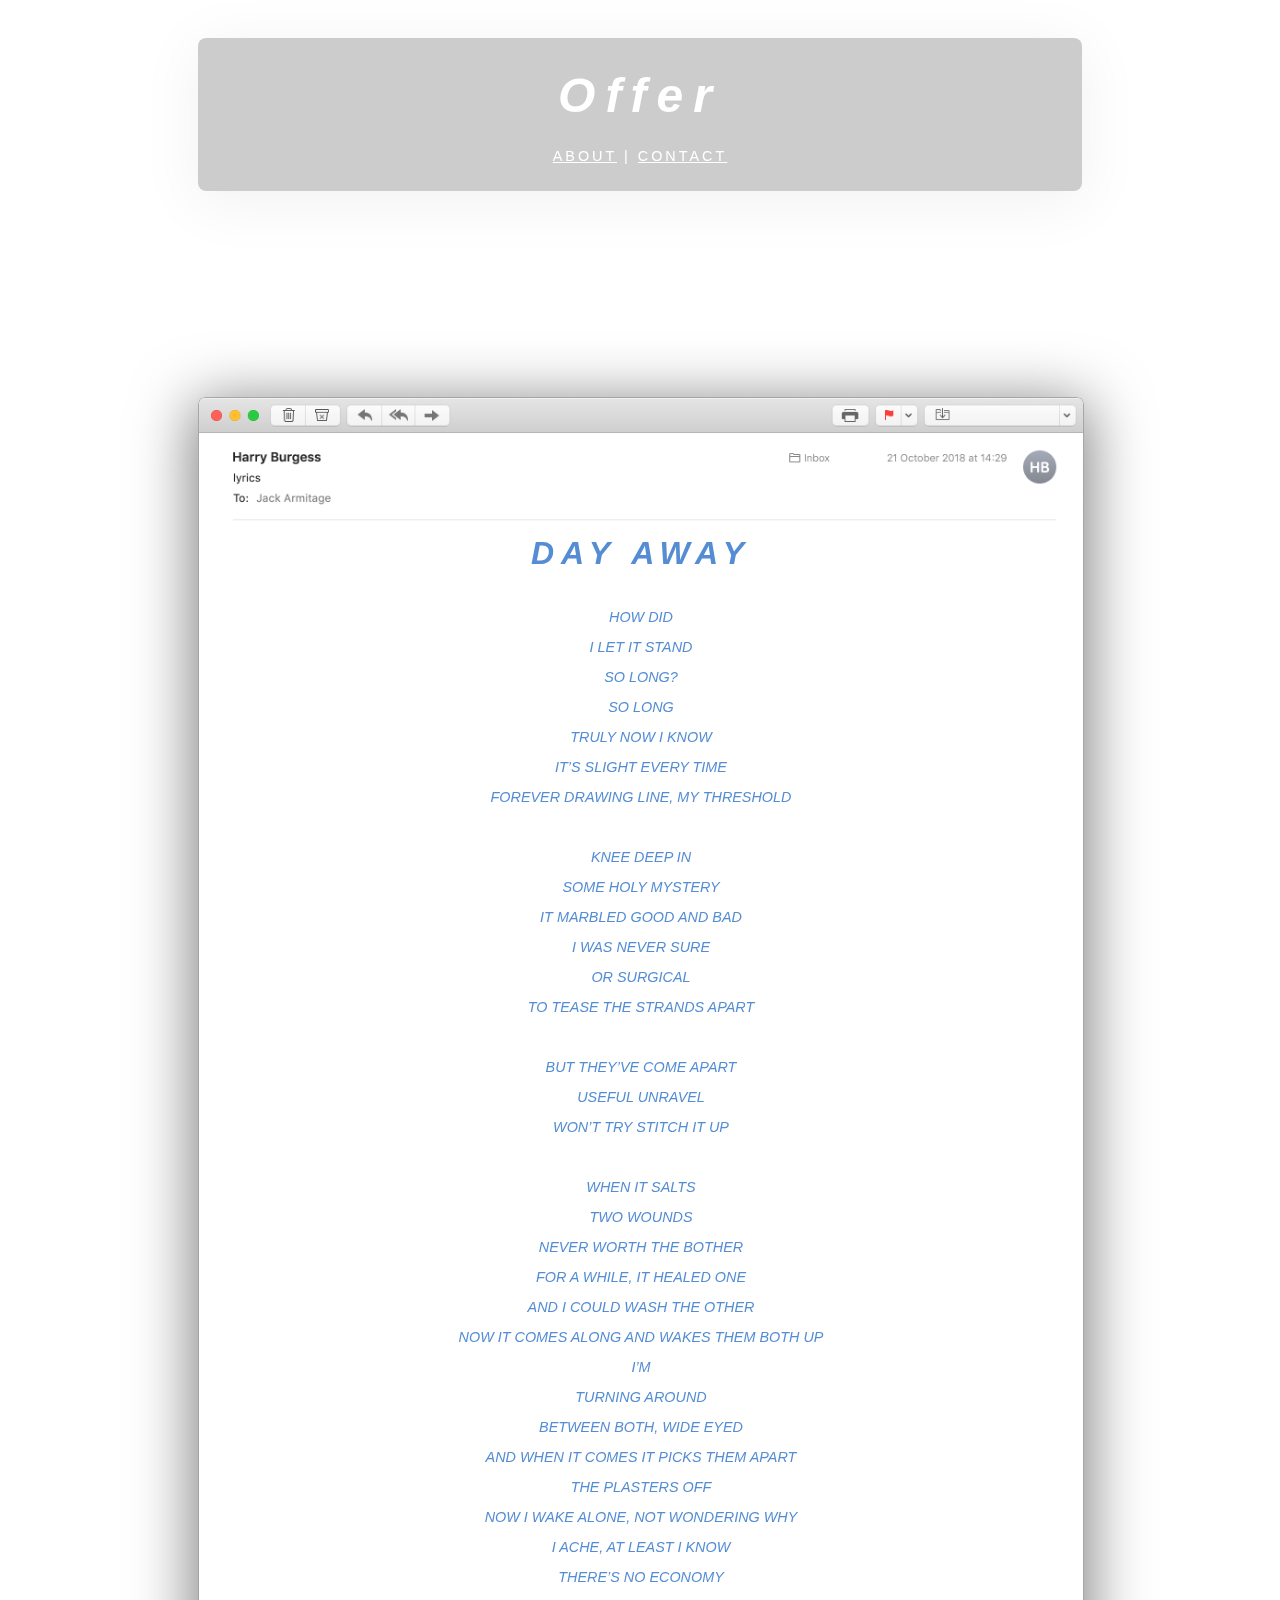
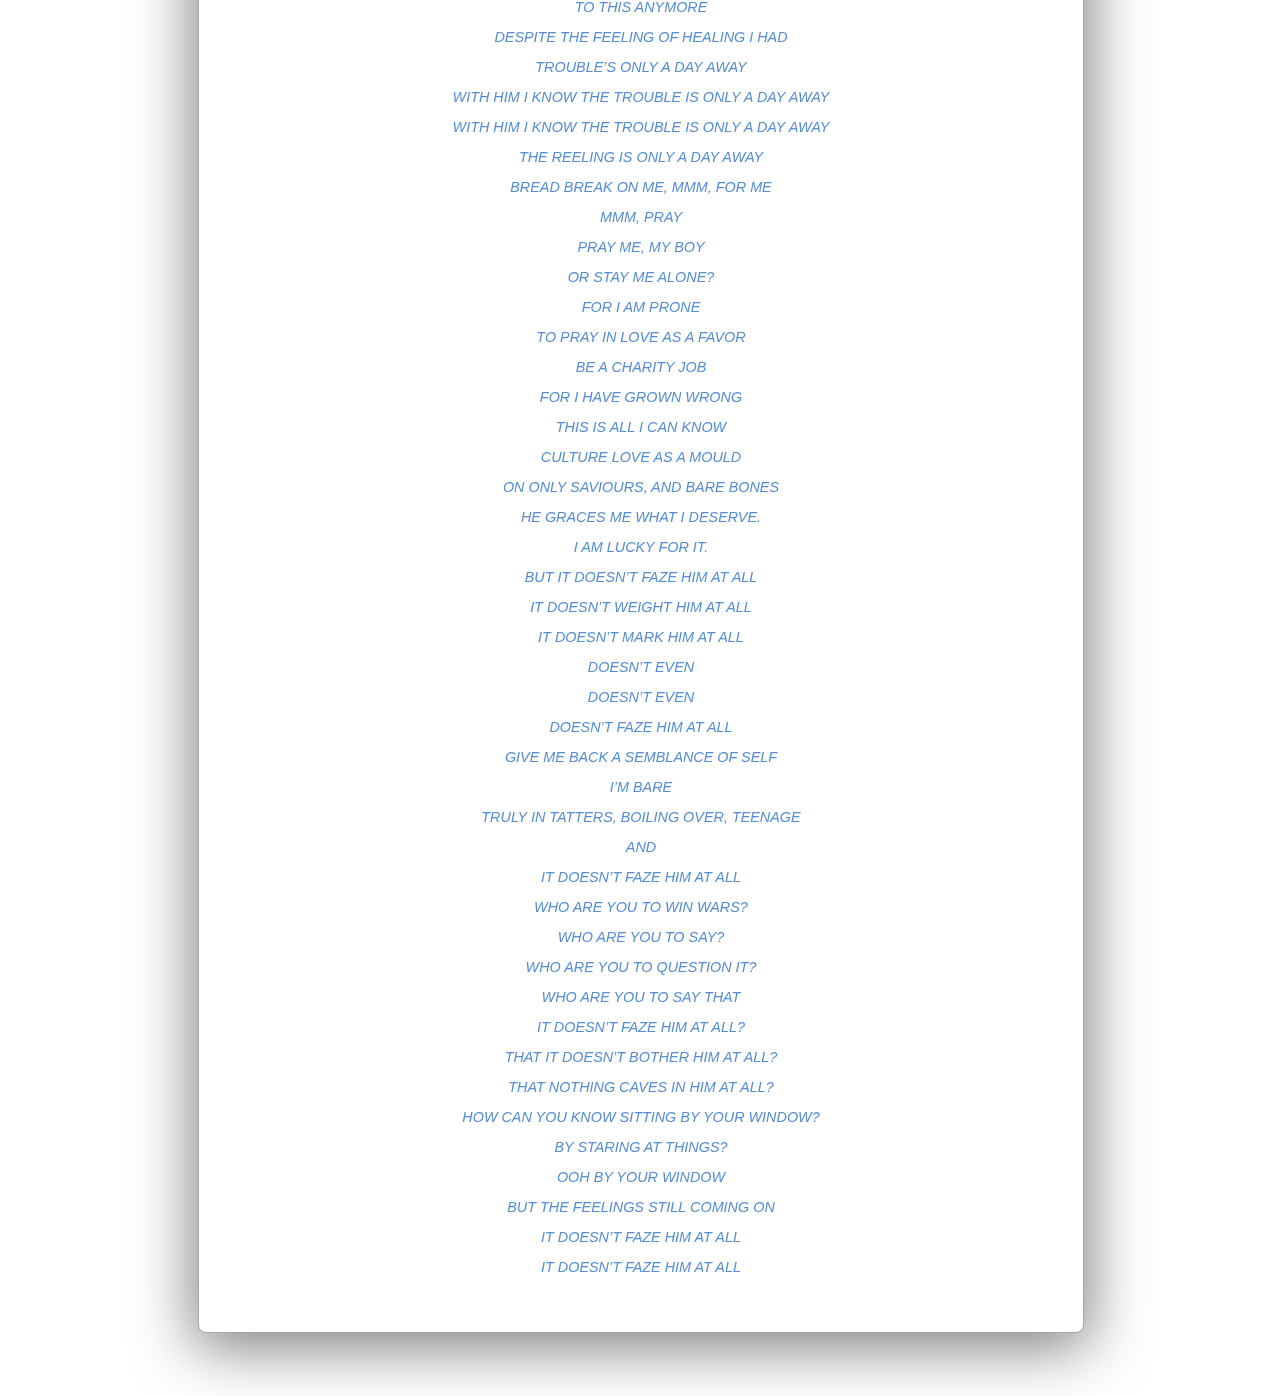
==== index.html @ 0f10b756 "added AM link" ====
<html>
<head>

  <!-- COMMON TAGS -->
  <meta charset="utf-8">
  <title>Offer - Day Away</title>
  <!-- Search Engine -->
  <meta name="description" content="Day Away is the debut single from Offer, released 27th November 2018. Offer is Lil Data (PC Music) and Harry Burgess (Adult Jazz)">
  <meta name="image" content="https://cdn.offer.band/file/offerband/dayaway.jpg">
  <!-- Schema.org for Google -->
  <meta itemprop="name" content="Offer - Day Away">
  <meta itemprop="description" content="Day Away is the debut single from Offer, released 27th November 2018. Offer is Lil Data (PC Music) and Harry Burgess (Adult Jazz)">
  <meta itemprop="image" content="https://cdn.offer.band/file/offerband/dayaway.jpg">
  <!-- Twitter -->
  <meta name="twitter:card" content="summary">
  <meta name="twitter:title" content="Offer - Day Away">
  <meta name="twitter:description" content="Day Away is the debut single from Offer, released 27th November 2018. Offer is Lil Data (PC Music) and Harry Burgess (Adult Jazz)">
  <meta name="twitter:site" content="@offer_band">
  <meta name="twitter:image:src" content="https://cdn.offer.band/file/offerband/dayaway.jpg">
  <meta name="twitter:player" content="https://www.youtube.com/embed/_wlcX8YhL0c">
  <!-- Open Graph general (Facebook, Pinterest & Google+) -->
  <meta property="og:title" content="Offer - Day Away">
  <meta property="og:description" content="Day Away is the debut single from Offer, released 27th November 2018. Offer is Lil Data (PC Music) and Harry Burgess (Adult Jazz)">
  <meta property="og:image" content="https://cdn.offer.band/file/offerband/dayaway.jpg">
  <meta property="og:url" content="http://offer.band">
  <meta property="og:site_name" content="Offer - Day Away">
  <meta property="og:locale" content="en_UK">
  <meta property="og:video" content="https://cdn.offer.band/file/offerband/grass.mp4">
  <meta property="fb:admins" content="947531098779917">
  <meta property="og:type" content="website">

  <link rel="icon" href="http://cdn.offer.band/file/offerband/favicon.ico">

  <style>
    body {
      font-family: Helvetica, sans-serif;
      background-image: url("http://cdn.offer.band/file/offerband/dayaway.jpg") no-repeat cover;
      color: #548DD4;
    }
    #grass {
      position: fixed;
      right: 0;
      bottom: 0;
      min-width: 100%; 
      min-height: 100%;
      z-index: -100;
    }
    #info {
      width: 70%;
      margin-left: 15%;
      margin-top: 3%;
      color: #fff;
      padding-top: 20px;
      padding-bottom: 20px;
      background-color: rgba(0,0,0,.2);
      box-shadow: 0 10px 60px 5px rgba(0,0,0,0.05);
      -webkit-border-radius: 8px;
      -moz-border-radius:    8px;
      border-radius:         8px;
    }
    #bc {
      width: 100%;
      margin-top: 3%;
      padding-top: 5px;
      padding-bottom: 5px;
      display:flex;
      position:relative;
      justify-content: center;
    }
    #outer {
      width: 70%;
      margin-left: 15%;
      margin-top: 3%;
      margin-bottom: 5%;
      padding-bottom: 50px;
      background-color: #fff;
      border: 1px solid rgb(166,166,166);
      box-shadow: 0 10px 60px 5px rgba(0,0,0,0.5);
      -webkit-border-radius: 8px;
      -moz-border-radius:    8px;
      border-radius:         8px;
    }
    #header {
      z-index: 10;
      width: 100%;
      display: block; 
      margin-left: auto;
      margin-right: auto;
      text-align: center;
    }
    #title {
      letter-spacing: 7px;
      background-color: #fff;
      margin: 0;
      text-align: center;
    }
    #para {
      line-height: 30px;
      font-size: 0.9em;
      background-color: #fff;
      margin: 0;
      text-align: center;
    }
    #links {
      line-height: 30px;
      font-size: 0.9em;
      text-align: center;
      letter-spacing: 3px;
      /*background-color: #fff;*/
      margin: 0; 
    }
    h1 {
      background-color: #fff; 
      margin: 0;
    }
    a {
      /*background-color: #eee; */
      margin: 0;
      /*color: #548DD4;*/
      color: #fff;
    }
    #about {
      padding-top: 20px;
      padding-bottom: 20px;
      padding-left: 5%;
      display: none;
      width: 90%;
      line-height: 20px;
      font-size: 0.9em;
    }
    #offer {
      font-size: 3em;
      letter-spacing: 10px;
      background-color: rgba(0,0,0,0);
      margin: 0;
      margin-top: 10px;
      text-align: center;
    }
    #links2 {
      text-align: center;
    }
  </style>

  <script type="text/javascript">
    function toggle (id) {
       var e = document.getElementById (id);
       if(e.style.display == 'block')
          e.style.display = 'none';
       else
          e.style.display = 'block';
    }
  </script>

</head>
<body>
  
  <div id="container">

    <div id="info">
      <h1 id="offer"><i>Offer</i></h1><br>
      <p id="links">
        <a href="#" onclick="toggle ('about');">ABOUT</a> |
        <a href="mailto:info@offer.band">CONTACT</a>
      </p>
      <div id="about">
        <p>
          Offer is the public result of almost ten years of private collaboration. The result sees Jack Armitage (AKA <a target="_blank" href="http://twitter.com/lildata">Lil Data</a> of PC Music) and <a target="_blank" href="http://adultjazz.bandcamp.com">Adult Jazz</a> vocalist Harry Burgess create a body of work that is equal parts bracing and melodic – a collection of bizarre tracks stretched somewhere between maximalist pop, folk singing and contemporary music. 
          <br><br>
          <a target="_blank" href="http://offerband.bandcamp.com">Day Away</a> is the first track shared from a forthcoming full-length. 
          <br><br>
          With Offer, Armitage and Burgess sustain the tension between the uneven and disordered intimacy of improvisation, and the brash clarity of the digital production placed in dialogue with it. Bright and strange production is hung upon tangled, hooky, vocal melodies, propelling the emotive vocals of Burgess further into the seemingly hostile, often artificial territory explored on Earrings Off! – Adult Jazz’s second offering, released on cult electronic label Tri Angle. It’s territory well known to Armitage, whose live-coding and production as Lil Data found a home on boundary-pushing London label PC Music, and later on the standout ‘Track 10’ from Charli XCX’s Pop 2 mixtape. 
          <br><br>
          Armitage and Burgess first met online in 2008, on a fan forum for mid-noughties dance punks ¡Forward Russia! This connection made its way onto Myspace and the two started sharing demos. The files (“essentially white noise and a Winston Churchill speech”) marked out an experimental bent, but nothing stuck. The connection was reified a couple of years later when the pair attended Leeds University – the results of their day-long, improvisational rehearsals in the stuffy basement of their halls again never seeing the light of day, but making clear that there was some unfinished business. 
          <br><br>
          The current embodiment of the partnership began in the summer of 2015 – the initial sessions focusing on exploring the Roli Seaboard, a highly expressive keyboard with continuous silicone keys. Armitage’s recordings and manipulations of Burgess’s first improvisations with the controller became the spines of the songs that make up their forthcoming full-length, navigating the hinterland between the pair’s respective worlds and showing it to be a fertile place. 
          <br><br>
          Offer doesn’t share much sonically with ¡Forward Russia! – but they serve as a fitting origin point: DIY, bracing and singular. 
          <br><br>
          <div id=links2>
            Press for Day Away:
            <a target="_blank" href="https://www.thefader.com/2018/11/27/offer-day-away-lil-data-adult-jazz-pc-music-new-song">The Fader</a> | 
            <a target="_blank" href="http://diymag.com/2018/11/27/adult-jazz-harry-burgess-pc-music-lil-data-offer-day-away-listen">DIY Mag</a> | 
            <a target="_blank" href="https://www.tinymixtapes.com/news/jack-armitage-pc-musics-lil-data-and-harry-burgess-adult-jazz-team-new-12-minute-track">Tiny Mixtapes</a> |
            <a target="_blank" href="http://www.electricsoundofjoy.com/blog/2018/11/28/offer">Electric Sound of Joy</a> |
            <a target="_blank" href="http://all-aroundsound.blogspot.com/2018/11/listenwatch-offer-day-away.html">All Around Sound</a>
          </div>
          <br>
          <div id="links2">
            <a target="_blank" href="https://open.spotify.com/album/7LFAzEcdPn4crq22RdvSYY?si=eyNoefelSA-qHgvAPj3Kvg">Spotify</a> | 
            <a target="_blank" href="https://www.youtube.com/channel/UCpZjg3_y49z2LSPCJ6suCJw">YouTube</a> | 
            <a target="_blank" href="http://soundcloud.com/offerband">SoundCloud</a> |
            <a target="_blank" href="https://offerband.bandcamp.com">Bandcamp</a> |
            <a target="_blank" href="https://itunes.apple.com/us/album/day-away-ep/1444531206?app=apple%20music&ign-mpt=uo%3D4">Apple Music</a> | 
            <a target="_blank" href="http://instagram.com/offerband">Instagram</a> | 
            <a target="_blank" href="http://twitter.com/offer_band">Twitter</a> | 
            <a target="_blank" href="http://facebook.com/offerbanduk">Facebook</a> | 
            <a target="_blank" href="http://eepurl.com/dOR8Gf">Mailing list</a>
          </div>
          <br>
          <div style="text-align: center">
            <i>Day Away cover artwork, rendered imagery and video loop by <a target="_blank" href="https://instagram.com/aeva4eva">AEVA</a>.</i>
          </div>
        </p>
      </div>
    </div> <!-- end info -->

    <div id="bc">
      <iframe style="border: 0; width: 500px; height: 120px;" src="https://bandcamp.com/EmbeddedPlayer/track=9712968/size=large/bgcol=ffffff/linkcol=63b2cc/tracklist=false/artwork=small/transparent=true/" seamless><a href="http://offerband.bandcamp.com/track/day-away">Day Away by Offer</a></iframe>
    </div> <!-- end bc -->

    <div id="outer">

      <img id="header" src="header.png" alt="">
      <h1 id="title"><i>DAY AWAY</i></h1>
      <p id="para"> <br> <i>
        HOW DID <br> 
        I LET IT STAND <br> 
        SO LONG? <br> 
        SO LONG <br> 
        TRULY NOW I KNOW <br> 
        IT’S SLIGHT EVERY TIME <br> 
        FOREVER DRAWING LINE, MY THRESHOLD
      </i> </p>
      <p id="para"> <br> <i>
        KNEE DEEP IN <br>
        SOME HOLY MYSTERY <br>
        IT MARBLED GOOD AND BAD <br>
        I WAS NEVER SURE <br>
        OR SURGICAL <br>
        TO TEASE THE STRANDS APART
      </i> </p>
       
      <p id="para"> <br> <i>
        BUT THEY’VE COME APART <br>
        USEFUL UNRAVEL <br>
        WON’T TRY STITCH IT UP
      </i> </p>

      <p id="para"> <br> <i>
        WHEN IT SALTS <br>
        TWO WOUNDS <br>
        NEVER WORTH THE BOTHER <br>
        FOR A WHILE, IT HEALED ONE <br>
        AND I COULD WASH THE OTHER <br>
        NOW IT COMES ALONG AND WAKES THEM BOTH UP <br>
        I’M <br>
        TURNING AROUND <br>
        BETWEEN BOTH, WIDE EYED <br>
        AND WHEN IT COMES IT PICKS THEM APART <br>
        THE PLASTERS OFF <br>
        NOW I WAKE ALONE, NOT WONDERING WHY <br>
        I ACHE, AT LEAST I KNOW <br>
        THERE’S NO ECONOMY <br>
        TO THIS ANYMORE <br>
        DESPITE THE FEELING OF HEALING I HAD <br>
        TROUBLE’S ONLY A DAY AWAY <br>
        WITH HIM I KNOW THE TROUBLE IS ONLY A DAY AWAY <br>
        WITH HIM I KNOW THE TROUBLE IS ONLY A DAY AWAY <br>
        THE REELING IS ONLY A DAY AWAY <br>
        BREAD BREAK ON ME, MMM, FOR ME <br>
        MMM, PRAY <br>
        PRAY ME, MY BOY <br>
        OR STAY ME ALONE? <br>
        FOR I AM PRONE <br>
        TO PRAY IN LOVE AS A FAVOR <br>
        BE A CHARITY JOB <br>
        FOR I HAVE GROWN WRONG <br>
        THIS IS ALL I CAN KNOW <br>
        CULTURE LOVE AS A MOULD <br>
        ON ONLY SAVIOURS, AND BARE BONES <br>
        HE GRACES ME WHAT I DESERVE. <br>
        I AM LUCKY FOR IT. <br>
        BUT IT DOESN’T FAZE HIM AT ALL <br>
        IT DOESN’T WEIGHT HIM AT ALL <br>
        IT DOESN’T MARK HIM AT ALL <br>
        DOESN’T EVEN <br>
        DOESN’T EVEN <br>
        DOESN’T FAZE HIM AT ALL <br>
        GIVE ME BACK A SEMBLANCE OF SELF <br>
        I’M BARE <br>
        TRULY IN TATTERS, BOILING OVER, TEENAGE  <br>
        AND <br>
        IT DOESN’T FAZE HIM AT ALL <br>
        WHO ARE YOU TO WIN WARS? <br>
        WHO ARE YOU TO SAY? <br>
        WHO ARE YOU TO QUESTION IT? <br>
        WHO ARE YOU TO SAY THAT <br>
        IT DOESN’T FAZE HIM AT ALL? <br>
        THAT IT DOESN’T BOTHER HIM AT ALL? <br>
        THAT NOTHING CAVES IN HIM AT ALL? <br>
        HOW CAN YOU KNOW SITTING BY YOUR WINDOW? <br>
        BY STARING AT THINGS? <br>
        OOH BY YOUR WINDOW <br>
        BUT THE FEELINGS STILL COMING ON <br>
        IT DOESN’T FAZE HIM AT ALL <br>
        IT DOESN’T FAZE HIM AT ALL
      </i> </p>
    </div> <!-- end outer -->

    <div id="video">
      <video autoplay loop muted id="grass">
        <source src="http://cdn.offer.band/file/offerband/grass.mp4" type="video/mp4">
        <source src="http://cdn.offer.band/file/offerband/grass.webm" type="video/webm">
      </video>
    </div> <!-- end video -->

  </div> <!-- end container -->

</body>
</html>
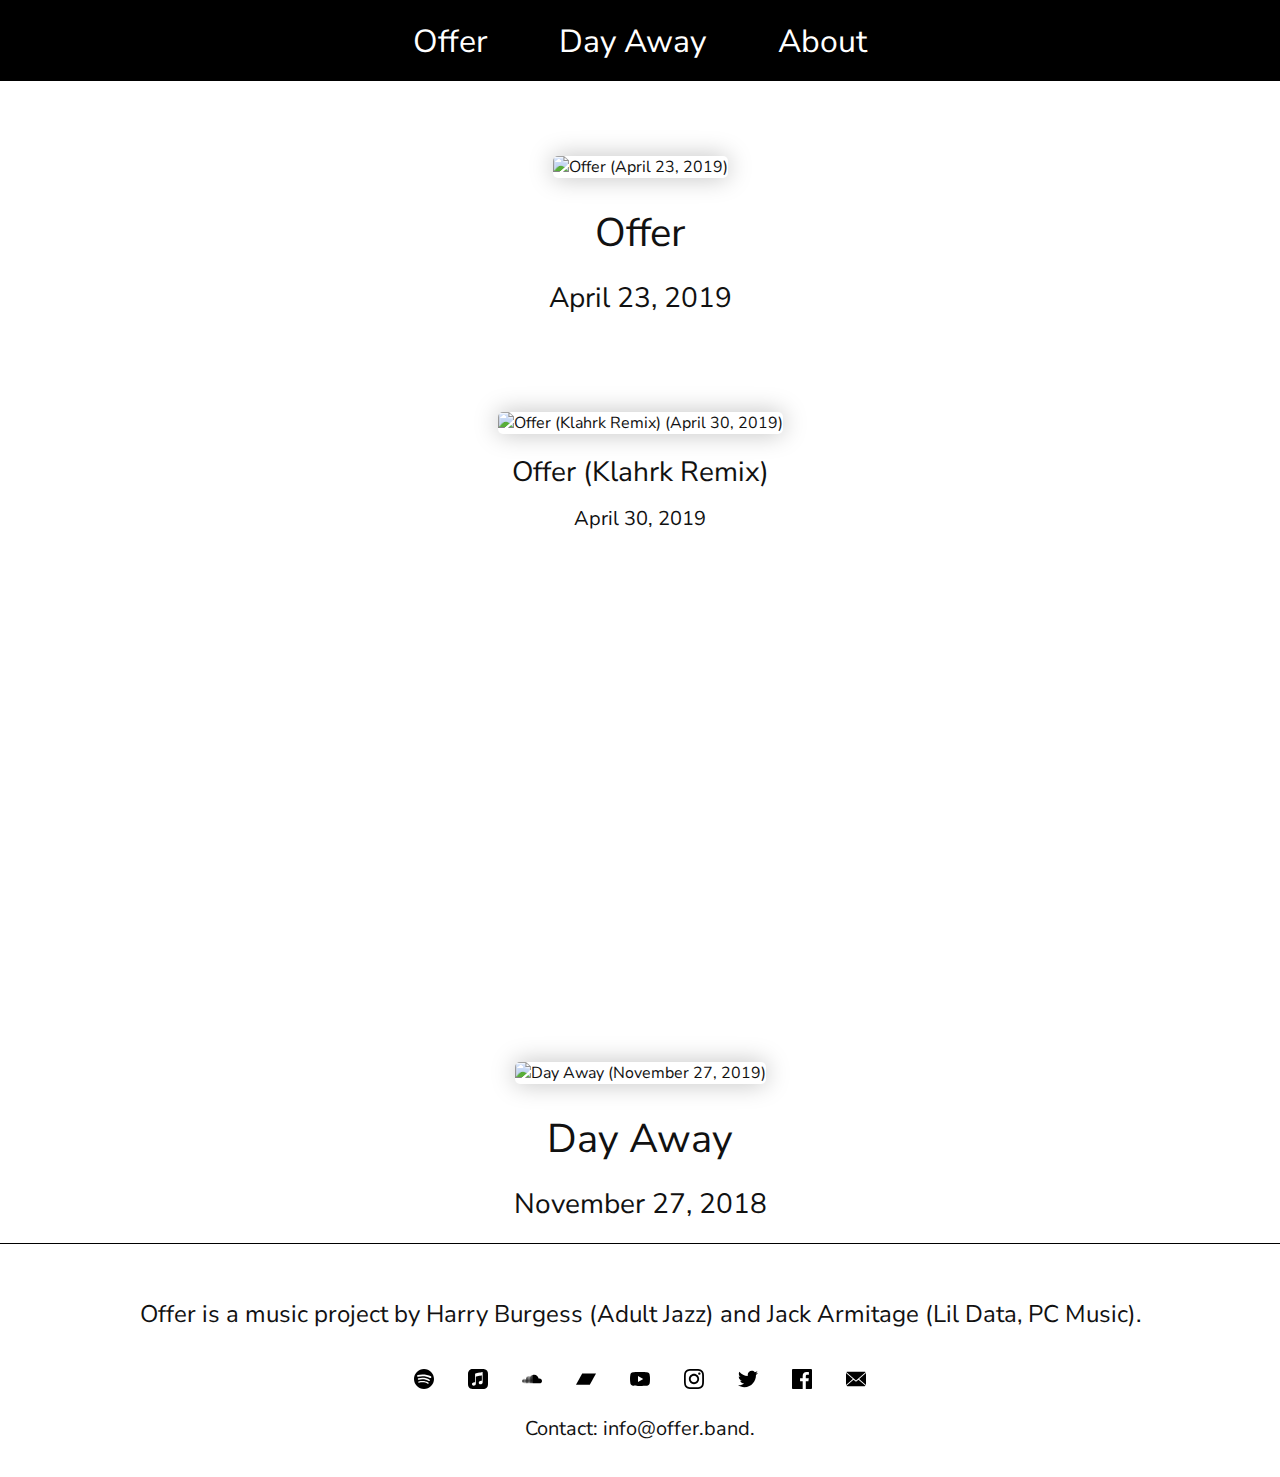
==== commit d56550cf: "mv" ====
--- a/index.html
+++ b/index.html
@@ -1,310 +1,169 @@
+<!DOCTYPE html>
 <html>
 <head>
 
-  <!-- COMMON TAGS -->
-  <meta charset="utf-8">
-  <title>Offer - Day Away</title>
-  <!-- Search Engine -->
-  <meta name="description" content="Day Away is the debut single from Offer, released 27th November 2018. Offer is Lil Data (PC Music) and Harry Burgess (Adult Jazz)">
-  <meta name="image" content="https://cdn.offer.band/file/offerband/dayaway.jpg">
-  <!-- Schema.org for Google -->
-  <meta itemprop="name" content="Offer - Day Away">
-  <meta itemprop="description" content="Day Away is the debut single from Offer, released 27th November 2018. Offer is Lil Data (PC Music) and Harry Burgess (Adult Jazz)">
-  <meta itemprop="image" content="https://cdn.offer.band/file/offerband/dayaway.jpg">
-  <!-- Twitter -->
-  <meta name="twitter:card" content="summary">
-  <meta name="twitter:title" content="Offer - Day Away">
-  <meta name="twitter:description" content="Day Away is the debut single from Offer, released 27th November 2018. Offer is Lil Data (PC Music) and Harry Burgess (Adult Jazz)">
-  <meta name="twitter:site" content="@offer_band">
-  <meta name="twitter:image:src" content="https://cdn.offer.band/file/offerband/dayaway.jpg">
-  <meta name="twitter:player" content="https://www.youtube.com/embed/_wlcX8YhL0c">
-  <!-- Open Graph general (Facebook, Pinterest & Google+) -->
-  <meta property="og:title" content="Offer - Day Away">
-  <meta property="og:description" content="Day Away is the debut single from Offer, released 27th November 2018. Offer is Lil Data (PC Music) and Harry Burgess (Adult Jazz)">
-  <meta property="og:image" content="https://cdn.offer.band/file/offerband/dayaway.jpg">
-  <meta property="og:url" content="http://offer.band">
-  <meta property="og:site_name" content="Offer - Day Away">
-  <meta property="og:locale" content="en_UK">
-  <meta property="og:video" content="https://cdn.offer.band/file/offerband/grass.mp4">
-  <meta property="fb:admins" content="947531098779917">
-  <meta property="og:type" content="website">
+	<!-- COMMON TAGS -->
+	<meta charset="utf-8">
+	<title>Offer</title>
+	<!-- Search Engine -->
+	<meta name="description" content="Offer is the music project of Harry Burgess (Adult Jazz) and Jack Armitage (Lil Data, PC Music)">
+	<meta name="image" content="https://cdn.offer.band/file/offerband/offer.jpg">
+	<!-- Schema.org for Google -->
+	<meta itemprop="name" content="Offer - Day Away">
+	<meta itemprop="description" content="Offer is the music project of Harry Burgess (Adult Jazz) and Jack Armitage (Lil Data, PC Music)">
+	<meta itemprop="image" content="https://cdn.offer.band/file/offerband/offer.jpg">
+	<!-- Twitter -->
+	<meta name="twitter:card" content="summary">
+	<meta name="twitter:title" content="Offer">
+	<meta name="twitter:description" content="Offer is the music project of Harry Burgess (Adult Jazz) and Jack Armitage (Lil Data, PC Music)">
+	<meta name="twitter:site" content="@offer_band">
+	<meta name="twitter:image:src" content="https://cdn.offer.band/file/offerband/offer.jpg">
+	<!-- Open Graph general (Facebook, Pinterest & Google+) -->
+	<meta property="og:title" content="Offer - Day Away">
+	<meta property="og:description" content="Offer is a music project by Harry Burgess (Adult Jazz) and Jack Armitage (Lil Data, PC Music)">
+	<meta property="og:image" content="https://cdn.offer.band/file/offerband/offer.jpg">
+	<meta property="og:url" content="http://offer.band">
+	<meta property="og:site_name" content="Offer">
+	<meta property="og:locale" content="en_UK">
+	<meta property="fb:admins" content="947531098779917">
+	<meta property="og:type" content="website">
 
-  <link rel="icon" href="http://cdn.offer.band/file/offerband/favicon.ico">
+	<link rel="stylesheet" href="css/style.css">
 
-  <style>
-    body {
-      font-family: Helvetica, sans-serif;
-      background-image: url("http://cdn.offer.band/file/offerband/dayaway.jpg") no-repeat cover;
-      color: #548DD4;
-    }
-    #grass {
-      position: fixed;
-      right: 0;
-      bottom: 0;
-      min-width: 100%; 
-      min-height: 100%;
-      z-index: -100;
-    }
-    #info {
-      width: 70%;
-      margin-left: 15%;
-      margin-top: 3%;
-      color: #fff;
-      padding-top: 20px;
-      padding-bottom: 20px;
-      background-color: rgba(0,0,0,.2);
-      box-shadow: 0 10px 60px 5px rgba(0,0,0,0.05);
-      -webkit-border-radius: 8px;
-      -moz-border-radius:    8px;
-      border-radius:         8px;
-    }
-    #bc {
-      width: 100%;
-      margin-top: 3%;
-      padding-top: 5px;
-      padding-bottom: 5px;
-      display:flex;
-      position:relative;
-      justify-content: center;
-    }
-    #outer {
-      width: 70%;
-      margin-left: 15%;
-      margin-top: 3%;
-      margin-bottom: 5%;
-      padding-bottom: 50px;
-      background-color: #fff;
-      border: 1px solid rgb(166,166,166);
-      box-shadow: 0 10px 60px 5px rgba(0,0,0,0.5);
-      -webkit-border-radius: 8px;
-      -moz-border-radius:    8px;
-      border-radius:         8px;
-    }
-    #header {
-      z-index: 10;
-      width: 100%;
-      display: block; 
-      margin-left: auto;
-      margin-right: auto;
-      text-align: center;
-    }
-    #title {
-      letter-spacing: 7px;
-      background-color: #fff;
-      margin: 0;
-      text-align: center;
-    }
-    #para {
-      line-height: 30px;
-      font-size: 0.9em;
-      background-color: #fff;
-      margin: 0;
-      text-align: center;
-    }
-    #links {
-      line-height: 30px;
-      font-size: 0.9em;
-      text-align: center;
-      letter-spacing: 3px;
-      /*background-color: #fff;*/
-      margin: 0; 
-    }
-    h1 {
-      background-color: #fff; 
-      margin: 0;
-    }
-    a {
-      /*background-color: #eee; */
-      margin: 0;
-      /*color: #548DD4;*/
-      color: #fff;
-    }
-    #about {
-      padding-top: 20px;
-      padding-bottom: 20px;
-      padding-left: 5%;
-      display: none;
-      width: 90%;
-      line-height: 20px;
-      font-size: 0.9em;
-    }
-    #offer {
-      font-size: 3em;
-      letter-spacing: 10px;
-      background-color: rgba(0,0,0,0);
-      margin: 0;
-      margin-top: 10px;
-      text-align: center;
-    }
-    #links2 {
-      text-align: center;
-    }
-  </style>
+<!-- 	                                                                                                                                                               
+                                                                                                                                                               
+                                        .#@@@@@@@@(                                                                                                            
+                                    ,%@@@@@@@&   %@&                         ./(###(                     ,#%@@@@@/                                             
+                                  (@@@& &@@      *@@                    /@@@@   &@#               .&@@@     @@                                             
+                               #@@@   &@        (@%                 (@@@%        ,@@             #@@@&         &@                                              
+                            .@@@%   #@&        (@                 &@@&          (@%            #@@@          ,&%                                               
+                          %@@&     @@        ,@&               ,&@&            &             /@@%                                                              
+                       ,@@@%     (@&       ,@@               ,@@%                          (@@                                                    %@@@         
+                     ,@@@%      #@@       @@%              .@@%                           &@%                                                    (@@@@&        
+                   &@@&         @@%    (@@                @@%                           @@&                                                    ,@@@@@@@@       
+                .&@@&          *@@# .&@@               ,@@@         .,(               &@@%       .(###             .(###,                     ,@@@@@@@@@%      
+               &@@&            #@@@@@&               ,&@@@%.#&@@@@@@%               %@@@@&&@@@@@@@%            ,%@@@@@@@@                    &@@@@   @@@%      
+             @@@&              @@@@              .(&@@@@@@@@@&                  .(&@@@@@@@@               ,@@@@@   @@@&                  %@@@%    ,@@@       
+           &@@&              #@@&          *#@@@@@@@@@@%                  ,&@@@@@@@@@@                  ,@@@@    ,@@@&                 &@@@%      @@@        
+         @@@@             #@@&           %&&%#((@@@@@                    &%%%%  @@@@#                   /@@@@    &@@@@                ,@@@%       (@@@         
+      ,@@@@           ,&@@%                    ,@@@%                           &@@@                    (@@@@@@@@@&                  %@@&         &@@&          
+     %@@@          /@@@%                      &@@&                            @@@&                    ,@@@@@@@&                  /@@@           @@@@           
+   (@@@       .#@@@%                        /@@@                            /@@@%                     #@@@@@#               /#&@@@@            @@@@#           
+  *@@@   ,#&@@@&                          ,@@@&                            &@@@                        @@@@@@#..  .,(&&@@@@@@@@&               @@@@#           
+  @@@@@@@&%                              %@@&                            .@@@%                          #&@@@@@@@@@@@@&&%%                     %@@@@@@&&&&@@@@@
+                                       %@@&                             &@@&                                                                       %%%%&%      
+                                     ,@@@#                             @@@#                                                                                    
+                                   /@@@                              &@@#                                                                                      
+                                 /@@@                              %@@&                                                                                        
+                               .@@@                              (@@&                                                                                          
+                             (@@@                              #@@@                                                                                            
+                           /@@@                              (@@@                                                                                              
+                        ,&@@&                             /&@@@                                                                                                
+                     ,@@@@                             ,&@@@@                                                                                                  
+                  /@@@@%                            ,&@@@@%                                                                                                    
+            .#@@@@@&                          (%@@@@@@@                                                                                                        
 
-  <script type="text/javascript">
-    function toggle (id) {
-       var e = document.getElementById (id);
-       if(e.style.display == 'block')
-          e.style.display = 'none';
-       else
-          e.style.display = 'block';
-    }
-  </script>
-
+	http://offer.band
+	 -->
+	
 </head>
 <body>
-  
-  <div id="container">
-
-    <div id="info">
-      <h1 id="offer"><i>Offer</i></h1><br>
-      <p id="links">
-        <a href="#" onclick="toggle ('about');">ABOUT</a> |
-        <a href="mailto:info@offer.band">CONTACT</a>
-      </p>
-      <div id="about">
-        <p>
-          Offer is the public result of almost ten years of private collaboration. The result sees Jack Armitage (AKA <a target="_blank" href="http://twitter.com/lildata">Lil Data</a> of PC Music) and <a target="_blank" href="http://adultjazz.bandcamp.com">Adult Jazz</a> vocalist Harry Burgess create a body of work that is equal parts bracing and melodic – a collection of bizarre tracks stretched somewhere between maximalist pop, folk singing and contemporary music. 
-          <br><br>
-          <a target="_blank" href="http://offerband.bandcamp.com">Day Away</a> is the first track shared from a forthcoming full-length. 
-          <br><br>
-          With Offer, Armitage and Burgess sustain the tension between the uneven and disordered intimacy of improvisation, and the brash clarity of the digital production placed in dialogue with it. Bright and strange production is hung upon tangled, hooky, vocal melodies, propelling the emotive vocals of Burgess further into the seemingly hostile, often artificial territory explored on Earrings Off! – Adult Jazz’s second offering, released on cult electronic label Tri Angle. It’s territory well known to Armitage, whose live-coding and production as Lil Data found a home on boundary-pushing London label PC Music, and later on the standout ‘Track 10’ from Charli XCX’s Pop 2 mixtape. 
-          <br><br>
-          Armitage and Burgess first met online in 2008, on a fan forum for mid-noughties dance punks ¡Forward Russia! This connection made its way onto Myspace and the two started sharing demos. The files (“essentially white noise and a Winston Churchill speech”) marked out an experimental bent, but nothing stuck. The connection was reified a couple of years later when the pair attended Leeds University – the results of their day-long, improvisational rehearsals in the stuffy basement of their halls again never seeing the light of day, but making clear that there was some unfinished business. 
-          <br><br>
-          The current embodiment of the partnership began in the summer of 2015 – the initial sessions focusing on exploring the Roli Seaboard, a highly expressive keyboard with continuous silicone keys. Armitage’s recordings and manipulations of Burgess’s first improvisations with the controller became the spines of the songs that make up their forthcoming full-length, navigating the hinterland between the pair’s respective worlds and showing it to be a fertile place. 
-          <br><br>
-          Offer doesn’t share much sonically with ¡Forward Russia! – but they serve as a fitting origin point: DIY, bracing and singular. 
-          <br><br>
-          <div id=links2>
-            Press for Day Away:
-            <a target="_blank" href="https://www.thefader.com/2018/11/27/offer-day-away-lil-data-adult-jazz-pc-music-new-song">The Fader</a> | 
-            <a target="_blank" href="http://diymag.com/2018/11/27/adult-jazz-harry-burgess-pc-music-lil-data-offer-day-away-listen">DIY Mag</a> | 
-            <a target="_blank" href="https://www.tinymixtapes.com/news/jack-armitage-pc-musics-lil-data-and-harry-burgess-adult-jazz-team-new-12-minute-track">Tiny Mixtapes</a> |
-            <a target="_blank" href="http://www.electricsoundofjoy.com/blog/2018/11/28/offer">Electric Sound of Joy</a> |
-            <a target="_blank" href="http://all-aroundsound.blogspot.com/2018/11/listenwatch-offer-day-away.html">All Around Sound</a>
-          </div>
-          <br>
-          <div id="links2">
-            <a target="_blank" href="https://open.spotify.com/album/7LFAzEcdPn4crq22RdvSYY?si=eyNoefelSA-qHgvAPj3Kvg">Spotify</a> | 
-            <a target="_blank" href="https://www.youtube.com/channel/UCpZjg3_y49z2LSPCJ6suCJw">YouTube</a> | 
-            <a target="_blank" href="http://soundcloud.com/offerband">SoundCloud</a> |
-            <a target="_blank" href="https://offerband.bandcamp.com">Bandcamp</a> |
-            <a target="_blank" href="https://itunes.apple.com/us/album/day-away-ep/1444531206?app=apple%20music&ign-mpt=uo%3D4">Apple Music</a> | 
-            <a target="_blank" href="http://instagram.com/offerband">Instagram</a> | 
-            <a target="_blank" href="http://twitter.com/offer_band">Twitter</a> | 
-            <a target="_blank" href="http://facebook.com/offerbanduk">Facebook</a> | 
-            <a target="_blank" href="http://eepurl.com/dOR8Gf">Mailing list</a>
-          </div>
-          <br>
-          <div style="text-align: center">
-            <i>Day Away cover artwork, rendered imagery and video loop by <a target="_blank" href="https://instagram.com/aeva4eva">AEVA</a>.</i>
-          </div>
-        </p>
-      </div>
-    </div> <!-- end info -->
-
-    <div id="bc">
-      <iframe style="border: 0; width: 500px; height: 120px;" src="https://bandcamp.com/EmbeddedPlayer/track=9712968/size=large/bgcol=ffffff/linkcol=63b2cc/tracklist=false/artwork=small/transparent=true/" seamless><a href="http://offerband.bandcamp.com/track/day-away">Day Away by Offer</a></iframe>
-    </div> <!-- end bc -->
-
-    <div id="outer">
-
-      <img id="header" src="header.png" alt="">
-      <h1 id="title"><i>DAY AWAY</i></h1>
-      <p id="para"> <br> <i>
-        HOW DID <br> 
-        I LET IT STAND <br> 
-        SO LONG? <br> 
-        SO LONG <br> 
-        TRULY NOW I KNOW <br> 
-        IT’S SLIGHT EVERY TIME <br> 
-        FOREVER DRAWING LINE, MY THRESHOLD
-      </i> </p>
-      <p id="para"> <br> <i>
-        KNEE DEEP IN <br>
-        SOME HOLY MYSTERY <br>
-        IT MARBLED GOOD AND BAD <br>
-        I WAS NEVER SURE <br>
-        OR SURGICAL <br>
-        TO TEASE THE STRANDS APART
-      </i> </p>
-       
-      <p id="para"> <br> <i>
-        BUT THEY’VE COME APART <br>
-        USEFUL UNRAVEL <br>
-        WON’T TRY STITCH IT UP
-      </i> </p>
-
-      <p id="para"> <br> <i>
-        WHEN IT SALTS <br>
-        TWO WOUNDS <br>
-        NEVER WORTH THE BOTHER <br>
-        FOR A WHILE, IT HEALED ONE <br>
-        AND I COULD WASH THE OTHER <br>
-        NOW IT COMES ALONG AND WAKES THEM BOTH UP <br>
-        I’M <br>
-        TURNING AROUND <br>
-        BETWEEN BOTH, WIDE EYED <br>
-        AND WHEN IT COMES IT PICKS THEM APART <br>
-        THE PLASTERS OFF <br>
-        NOW I WAKE ALONE, NOT WONDERING WHY <br>
-        I ACHE, AT LEAST I KNOW <br>
-        THERE’S NO ECONOMY <br>
-        TO THIS ANYMORE <br>
-        DESPITE THE FEELING OF HEALING I HAD <br>
-        TROUBLE’S ONLY A DAY AWAY <br>
-        WITH HIM I KNOW THE TROUBLE IS ONLY A DAY AWAY <br>
-        WITH HIM I KNOW THE TROUBLE IS ONLY A DAY AWAY <br>
-        THE REELING IS ONLY A DAY AWAY <br>
-        BREAD BREAK ON ME, MMM, FOR ME <br>
-        MMM, PRAY <br>
-        PRAY ME, MY BOY <br>
-        OR STAY ME ALONE? <br>
-        FOR I AM PRONE <br>
-        TO PRAY IN LOVE AS A FAVOR <br>
-        BE A CHARITY JOB <br>
-        FOR I HAVE GROWN WRONG <br>
-        THIS IS ALL I CAN KNOW <br>
-        CULTURE LOVE AS A MOULD <br>
-        ON ONLY SAVIOURS, AND BARE BONES <br>
-        HE GRACES ME WHAT I DESERVE. <br>
-        I AM LUCKY FOR IT. <br>
-        BUT IT DOESN’T FAZE HIM AT ALL <br>
-        IT DOESN’T WEIGHT HIM AT ALL <br>
-        IT DOESN’T MARK HIM AT ALL <br>
-        DOESN’T EVEN <br>
-        DOESN’T EVEN <br>
-        DOESN’T FAZE HIM AT ALL <br>
-        GIVE ME BACK A SEMBLANCE OF SELF <br>
-        I’M BARE <br>
-        TRULY IN TATTERS, BOILING OVER, TEENAGE  <br>
-        AND <br>
-        IT DOESN’T FAZE HIM AT ALL <br>
-        WHO ARE YOU TO WIN WARS? <br>
-        WHO ARE YOU TO SAY? <br>
-        WHO ARE YOU TO QUESTION IT? <br>
-        WHO ARE YOU TO SAY THAT <br>
-        IT DOESN’T FAZE HIM AT ALL? <br>
-        THAT IT DOESN’T BOTHER HIM AT ALL? <br>
-        THAT NOTHING CAVES IN HIM AT ALL? <br>
-        HOW CAN YOU KNOW SITTING BY YOUR WINDOW? <br>
-        BY STARING AT THINGS? <br>
-        OOH BY YOUR WINDOW <br>
-        BUT THE FEELINGS STILL COMING ON <br>
-        IT DOESN’T FAZE HIM AT ALL <br>
-        IT DOESN’T FAZE HIM AT ALL
-      </i> </p>
-    </div> <!-- end outer -->
-
-    <div id="video">
-      <video autoplay loop muted id="grass">
-        <source src="http://cdn.offer.band/file/offerband/grass.mp4" type="video/mp4">
-        <source src="http://cdn.offer.band/file/offerband/grass.webm" type="video/webm">
-      </video>
-    </div> <!-- end video -->
-
-  </div> <!-- end container -->
-
+	<div class="container">
+		<div class="header">
+			<div id="header-link-row">
+				<a class="header-link" href="#offer"         title="Offer">Offer</a>
+				<a class="header-link" href="#dayaway"       title="Offer">Day Away</a>
+				<a class="header-link" href="#footer-about"  title="Offer">About</a>
+			</div>
+		</div>
+		<div class="release" id="offer">
+			<a class="release-link" target="_blank" href="https://distrokid.com/hyperfollow/offer/offer" title="Listen to Offer">
+				<img class="release-art" src="https://cdn.offer.band/file/offerband/art_offer.jpg" alt="Offer (April 23, 2019)">
+			</a>
+			<a class="release-link" target="_blank" href="https://distrokid.com/hyperfollow/offer/offer" title="Listen to Offer">
+				<p class="release-name">Offer</p>
+			</a>
+			<a class="release-link" target="_blank" href="https://distrokid.com/hyperfollow/offer/offer" title="Listen to Offer">
+				<p class="release-date">April 23, 2019</p>
+			</a>
+		</div>
+		<div class="release" id="klahrk">
+			<a class="release-link" target="_blank" href="https://distrokid.com/hyperfollow/offer/offer-klahrk-remix" title="Listen to Offer (Klahrk Remix)">
+				<img class="release-art" src="https://cdn.offer.band/file/offerband/art_klahrk.jpg" alt="Offer (Klahrk Remix) (April 30, 2019)">
+			</a>
+			<a class="release-link" target="_blank" href="https://distrokid.com/hyperfollow/offer/offer-klahrk-remix" title="Listen to Offer (Klahrk Remix)">
+				<p class="release-name">Offer (Klahrk Remix)</p>
+			</a>
+			<a class="release-link" target="_blank" href="https://distrokid.com/hyperfollow/offer/offer-klahrk-remix" title="Listen to Offer (Klahrk Remix)">
+				<p class="release-date">April 30, 2019</p>
+			</a>
+		</div>
+		<div class="release" id="dayaway">
+			<a class="release-link" target="_blank" href="https://distrokid.com/hyperfollow/offer/fxxG" title="Listen to Day Away">
+				<img class="release-art" src="https://cdn.offer.band/file/offerband/dayaway.jpg" alt="Day Away (November 27, 2019)">
+			</a>
+			<a class="release-link" target="_blank" href="https://distrokid.com/hyperfollow/offer/fxxG" title="Listen to Day Away">
+				<p class="release-name">Day Away</p>
+			</a>
+			<a class="release-link" target="_blank" href="https://distrokid.com/hyperfollow/offer/fxxG" title="Listen to Day Away">
+				<p class="release-date">November 27, 2018</p>
+			</a>
+		</div>
+		<div class="footer" id="footer">
+			<p id="footer-about">
+				Offer is a music project by Harry Burgess (<a class="footer-link" target="_blank" href="http://twitter.com/adultjazz" title="Adult Jazz Twitter">Adult Jazz</a>) and <a class="footer-link" target="_blank" href="http://jackarmitage.com" title="Jack Armitage website">Jack Armitage</a> (<a class="footer-link" target="_blank" href="http://lildata.co.uk" title="Lil Data website">Lil Data</a>, <a class="footer-link" target="_blank" href="http://pcmusic.info" title="PC Music website">PC Music</a>). 
+			</p>
+			<div id="footer-icon-row">
+				<div class="footer-icon">
+					<a class="footer-icon-link" target="_blank" href="https://open.spotify.com/album/7LFAzEcdPn4crq22RdvSYY?si=eyNoefelSA-qHgvAPj3Kvg" title="Spotify">
+						<svg role="img" viewBox="0 0 24 24" xmlns="http://www.w3.org/2000/svg"><title>Spotify</title><path d="M12 0C5.4 0 0 5.4 0 12s5.4 12 12 12 12-5.4 12-12S18.66 0 12 0zm5.521 17.34c-.24.359-.66.48-1.021.24-2.82-1.74-6.36-2.101-10.561-1.141-.418.122-.779-.179-.899-.539-.12-.421.18-.78.54-.9 4.56-1.021 8.52-.6 11.64 1.32.42.18.479.659.301 1.02zm1.44-3.3c-.301.42-.841.6-1.262.3-3.239-1.98-8.159-2.58-11.939-1.38-.479.12-1.02-.12-1.14-.6-.12-.48.12-1.021.6-1.141C9.6 9.9 15 10.561 18.72 12.84c.361.181.54.78.241 1.2zm.12-3.36C15.24 8.4 8.82 8.16 5.16 9.301c-.6.179-1.2-.181-1.38-.721-.18-.601.18-1.2.72-1.381 4.26-1.26 11.28-1.02 15.721 1.621.539.3.719 1.02.419 1.56-.299.421-1.02.599-1.559.3z"/></svg>
+					</a>
+				</div>
+				<div class="footer-icon">
+					<a class="footer-icon-link" target="_blank" href="https://geo.itunes.apple.com/us/artist/offer/387914346?mt=1&app=music" title="Apple Music">
+						<svg role="img" viewBox="0 0 24 24" xmlns="http://www.w3.org/2000/svg"><title>Apple Music</title><path d="M23.997 6.124c0-.738-.065-1.47-.24-2.19-.317-1.31-1.062-2.31-2.18-3.043C21.003.517 20.373.285 19.7.164c-.517-.093-1.038-.135-1.564-.15-.04-.003-.083-.01-.124-.013H5.988c-.152.01-.303.017-.455.026C4.786.07 4.043.15 3.34.428 2.004.958 1.04 1.88.475 3.208c-.192.448-.292.925-.363 1.408-.056.392-.088.785-.1 1.18 0 .032-.007.062-.01.093v12.223c.01.14.017.283.027.424.05.815.154 1.624.497 2.373.65 1.42 1.738 2.353 3.234 2.802.42.127.856.187 1.293.228.555.053 1.11.06 1.667.06h11.03c.525 0 1.048-.034 1.57-.1.823-.106 1.597-.35 2.296-.81.84-.553 1.472-1.287 1.88-2.208.186-.42.293-.87.37-1.324.113-.675.138-1.358.137-2.04-.002-3.8 0-7.595-.003-11.393zm-6.423 3.99v5.712c0 .417-.058.827-.244 1.206-.29.59-.76.962-1.388 1.14-.35.1-.706.157-1.07.173-.95.045-1.773-.6-1.943-1.536-.142-.773.227-1.624 1.038-2.022.323-.16.67-.25 1.018-.324.378-.082.758-.153 1.134-.24.274-.063.457-.23.51-.516.014-.063.02-.13.02-.193 0-1.815 0-3.63-.002-5.443 0-.062-.01-.125-.026-.185-.04-.15-.15-.243-.304-.234-.16.01-.318.035-.475.066-.76.15-1.52.303-2.28.456l-2.326.47-1.374.278c-.016.003-.032.01-.048.013-.277.077-.377.203-.39.49-.002.042 0 .086 0 .13-.002 2.602 0 5.204-.003 7.805 0 .42-.047.836-.215 1.227-.278.64-.77 1.04-1.434 1.233-.35.1-.71.16-1.075.172-.96.036-1.755-.6-1.92-1.544-.14-.812.23-1.685 1.154-2.075.357-.15.73-.232 1.108-.31.287-.06.575-.116.86-.177.383-.083.583-.323.6-.714v-.15c0-2.96 0-5.922.002-8.882 0-.123.013-.25.042-.37.07-.285.273-.448.546-.518.255-.066.515-.112.774-.165.733-.15 1.466-.296 2.2-.444l2.27-.46c.67-.134 1.34-.27 2.01-.403.22-.043.443-.088.664-.106.31-.025.523.17.554.482.008.073.012.148.012.223.002 1.91.002 3.822 0 5.732z"/></svg>
+					</a>
+				</div>
+				<div class="footer-icon">
+					<a class="footer-icon-link" target="_blank" href="https://soundcloud.com/offerband" title="SoundCloud">
+						<svg role="img" viewBox="0 0 24 24" xmlns="http://www.w3.org/2000/svg"><title>SoundCloud</title><path d="M1.175 12.225c-.051 0-.094.046-.101.1l-.233 2.154.233 2.105c.007.058.05.098.101.098.05 0 .09-.04.099-.098l.255-2.105-.27-2.154c0-.057-.045-.1-.09-.1m-.899.828c-.06 0-.091.037-.104.094L0 14.479l.165 1.308c0 .055.045.094.09.094s.089-.045.104-.104l.21-1.319-.21-1.334c0-.061-.044-.09-.09-.09m1.83-1.229c-.061 0-.12.045-.12.104l-.21 2.563.225 2.458c0 .06.045.12.119.12.061 0 .105-.061.121-.12l.254-2.474-.254-2.548c-.016-.06-.061-.12-.121-.12m.945-.089c-.075 0-.135.06-.15.135l-.193 2.64.21 2.544c.016.077.075.138.149.138.075 0 .135-.061.15-.15l.24-2.532-.24-2.623c0-.075-.06-.135-.135-.135l-.031-.017zm1.155.36c-.005-.09-.075-.149-.159-.149-.09 0-.158.06-.164.149l-.217 2.43.2 2.563c0 .09.075.157.159.157.074 0 .148-.068.148-.158l.227-2.563-.227-2.444.033.015zm.809-1.709c-.101 0-.18.09-.18.181l-.21 3.957.187 2.563c0 .09.08.164.18.164.094 0 .174-.09.18-.18l.209-2.563-.209-3.972c-.008-.104-.088-.18-.18-.18m.959-.914c-.105 0-.195.09-.203.194l-.18 4.872.165 2.548c0 .12.09.209.195.209.104 0 .194-.089.21-.209l.193-2.548-.192-4.856c-.016-.12-.105-.21-.21-.21m.989-.449c-.121 0-.211.089-.225.209l-.165 5.275.165 2.52c.014.119.104.225.225.225.119 0 .225-.105.225-.225l.195-2.52-.196-5.275c0-.12-.105-.225-.225-.225m1.245.045c0-.135-.105-.24-.24-.24-.119 0-.24.105-.24.24l-.149 5.441.149 2.503c.016.135.121.24.256.24s.24-.105.24-.24l.164-2.503-.164-5.456-.016.015zm.749-.134c-.135 0-.255.119-.255.254l-.15 5.322.15 2.473c0 .15.12.255.255.255s.255-.12.255-.27l.15-2.474-.165-5.307c0-.148-.12-.27-.271-.27m1.005.166c-.164 0-.284.135-.284.285l-.103 5.143.135 2.474c0 .149.119.277.284.277.149 0 .271-.12.284-.285l.121-2.443-.135-5.112c-.012-.164-.135-.285-.285-.285m1.184-.945c-.045-.029-.105-.044-.165-.044s-.119.015-.165.044c-.09.054-.149.15-.149.255v.061l-.104 6.048.115 2.449v.008c.008.06.03.135.074.18.058.061.142.104.234.104.08 0 .158-.044.209-.09.058-.06.091-.135.091-.225l.015-.24.117-2.203-.135-6.086c0-.104-.061-.193-.135-.239l-.002-.022zm1.006-.547c-.045-.045-.09-.061-.15-.061-.074 0-.149.016-.209.061-.075.061-.119.15-.119.24v.029l-.137 6.609.076 1.215.061 1.185c0 .164.148.314.328.314.181 0 .33-.15.33-.329l.15-2.414-.15-6.637c0-.12-.074-.221-.165-.277m8.934 3.777c-.405 0-.795.086-1.139.232-.24-2.654-2.46-4.736-5.188-4.736-.659 0-1.305.135-1.889.359-.225.09-.27.18-.285.359v9.368c.016.18.15.33.33.345h8.185C22.681 17.218 24 15.914 24 14.28s-1.319-2.952-2.938-2.952"/></svg>
+					</a>
+				</div>
+				<div class="footer-icon">
+					<a class="footer-icon-link" target="_blank" href="https://offerband.bandcamp.com" title="Bandcamp">
+						<svg role="img" viewBox="0 0 24 24" xmlns="http://www.w3.org/2000/svg"><title>Bandcamp</title><path d="M0 18.75l7.437-13.5H24l-7.438 13.5H0z"/></svg>
+					</a>
+				</div>
+				<div class="footer-icon">
+					<a class="footer-icon-link" target="_blank" href="https://www.youtube.com/channel/UCpZjg3_y49z2LSPCJ6suCJw" title="YouTube">
+						<svg role="img" xmlns="http://www.w3.org/2000/svg" viewBox="0 0 24 24"><title>YouTube</title><path d="M23.495 6.205a3.007 3.007 0 0 0-2.088-2.088c-1.87-.501-9.396-.501-9.396-.501s-7.507-.01-9.396.501A3.007 3.007 0 0 0 .527 6.205a31.247 31.247 0 0 0-.522 5.805 31.247 31.247 0 0 0 .522 5.783 3.007 3.007 0 0 0 2.088 2.088c1.868.502 9.396.502 9.396.502s7.506 0 9.396-.502a3.007 3.007 0 0 0 2.088-2.088 31.247 31.247 0 0 0 .5-5.783 31.247 31.247 0 0 0-.5-5.805zM9.609 15.601V8.408l6.264 3.602z"/></svg>
+					</a>
+				</div>
+				<div class="footer-icon">
+					<a class="footer-icon-link" target="_blank" href="https://instagram.com/offerband" title="Instagram">
+						<svg role="img" viewBox="0 0 24 24" xmlns="http://www.w3.org/2000/svg"><title>Instagram</title><path d="M12 0C8.74 0 8.333.015 7.053.072 5.775.132 4.905.333 4.14.63c-.789.306-1.459.717-2.126 1.384S.935 3.35.63 4.14C.333 4.905.131 5.775.072 7.053.012 8.333 0 8.74 0 12s.015 3.667.072 4.947c.06 1.277.261 2.148.558 2.913.306.788.717 1.459 1.384 2.126.667.666 1.336 1.079 2.126 1.384.766.296 1.636.499 2.913.558C8.333 23.988 8.74 24 12 24s3.667-.015 4.947-.072c1.277-.06 2.148-.262 2.913-.558.788-.306 1.459-.718 2.126-1.384.666-.667 1.079-1.335 1.384-2.126.296-.765.499-1.636.558-2.913.06-1.28.072-1.687.072-4.947s-.015-3.667-.072-4.947c-.06-1.277-.262-2.149-.558-2.913-.306-.789-.718-1.459-1.384-2.126C21.319 1.347 20.651.935 19.86.63c-.765-.297-1.636-.499-2.913-.558C15.667.012 15.26 0 12 0zm0 2.16c3.203 0 3.585.016 4.85.071 1.17.055 1.805.249 2.227.415.562.217.96.477 1.382.896.419.42.679.819.896 1.381.164.422.36 1.057.413 2.227.057 1.266.07 1.646.07 4.85s-.015 3.585-.074 4.85c-.061 1.17-.256 1.805-.421 2.227-.224.562-.479.96-.899 1.382-.419.419-.824.679-1.38.896-.42.164-1.065.36-2.235.413-1.274.057-1.649.07-4.859.07-3.211 0-3.586-.015-4.859-.074-1.171-.061-1.816-.256-2.236-.421-.569-.224-.96-.479-1.379-.899-.421-.419-.69-.824-.9-1.38-.165-.42-.359-1.065-.42-2.235-.045-1.26-.061-1.649-.061-4.844 0-3.196.016-3.586.061-4.861.061-1.17.255-1.814.42-2.234.21-.57.479-.96.9-1.381.419-.419.81-.689 1.379-.898.42-.166 1.051-.361 2.221-.421 1.275-.045 1.65-.06 4.859-.06l.045.03zm0 3.678c-3.405 0-6.162 2.76-6.162 6.162 0 3.405 2.76 6.162 6.162 6.162 3.405 0 6.162-2.76 6.162-6.162 0-3.405-2.76-6.162-6.162-6.162zM12 16c-2.21 0-4-1.79-4-4s1.79-4 4-4 4 1.79 4 4-1.79 4-4 4zm7.846-10.405c0 .795-.646 1.44-1.44 1.44-.795 0-1.44-.646-1.44-1.44 0-.794.646-1.439 1.44-1.439.793-.001 1.44.645 1.44 1.439z"/></svg>
+					</a>
+				</div>
+				<div class="footer-icon">
+					<a class="footer-icon-link" target="_blank" href="https://twitter.com/offer_band" title="Twitter">
+						<svg role="img" viewBox="0 0 24 24" xmlns="http://www.w3.org/2000/svg"><title>Twitter</title><path d="M23.954 4.569c-.885.389-1.83.654-2.825.775 1.014-.611 1.794-1.574 2.163-2.723-.951.555-2.005.959-3.127 1.184-.896-.959-2.173-1.559-3.591-1.559-2.717 0-4.92 2.203-4.92 4.917 0 .39.045.765.127 1.124C7.691 8.094 4.066 6.13 1.64 3.161c-.427.722-.666 1.561-.666 2.475 0 1.71.87 3.213 2.188 4.096-.807-.026-1.566-.248-2.228-.616v.061c0 2.385 1.693 4.374 3.946 4.827-.413.111-.849.171-1.296.171-.314 0-.615-.03-.916-.086.631 1.953 2.445 3.377 4.604 3.417-1.68 1.319-3.809 2.105-6.102 2.105-.39 0-.779-.023-1.17-.067 2.189 1.394 4.768 2.209 7.557 2.209 9.054 0 13.999-7.496 13.999-13.986 0-.209 0-.42-.015-.63.961-.689 1.8-1.56 2.46-2.548l-.047-.02z"/></svg>
+					</a>
+				</div>
+				<div class="footer-icon">
+					<a class="footer-icon-link" target="_blank" href="https://facebook.com/offerbanduk" title="Facebook">
+						<svg role="img" viewBox="0 0 24 24" xmlns="http://www.w3.org/2000/svg"><title>Facebook</title><path d="M22.676 0H1.324C.593 0 0 .593 0 1.324v21.352C0 23.408.593 24 1.324 24h11.494v-9.294H9.689v-3.621h3.129V8.41c0-3.099 1.894-4.785 4.659-4.785 1.325 0 2.464.097 2.796.141v3.24h-1.921c-1.5 0-1.792.721-1.792 1.771v2.311h3.584l-.465 3.63H16.56V24h6.115c.733 0 1.325-.592 1.325-1.324V1.324C24 .593 23.408 0 22.676 0"/></svg>
+					</a>
+				</div>
+				<div class="footer-icon">
+					<a class="footer-icon-link" target="_blank" href="https://eepurl.com/dOR8Gf" title="Mailing list">
+						<svg role="img" version="1.1" xmlns="http://www.w3.org/2000/svg" viewBox="0 0 14 14"><title>Mailing list</title><path d="M7,9L5.268,7.484l-4.952,4.245C0.496,11.896,0.739,12,1.007,12h11.986 c0.267,0,0.509-0.104,0.688-0.271L8.732,7.484L7,9z"/><path d="M13.684,2.271C13.504,2.103,13.262,2,12.993,2H1.007C0.74,2,0.498,2.104,0.318,2.273L7,8 L13.684,2.271z"/><polygon points="0,2.878 0,11.186 4.833,7.079"/><polygon points="9.167,7.079 14,11.186 14,2.875"/></svg>
+					</a>
+				</div>
+			</div>
+			<p id="footer-contact">
+				Contact: <a class="footer-link" href="mailto:info@offer.band?subject=Hi">info@offer.band</a>.
+			</p>
+		</div>
+	</div>
 </body>
-</html>
+</html>--- a/css/style.css
+++ b/css/style.css
@@ -0,0 +1,168 @@
+/*@font-face {
+  font-family: 'LaBelleAurore';
+  src: url('../fonts/LaBelleAurore.ttf') format('truetype');
+}*/
+
+@import url('https://fonts.googleapis.com/css?family=Nunito+Sans:300');
+
+body {
+	margin: 0;
+	background-color: #fff;
+	width: 100%;
+
+	font-family: 'Nunito Sans', Helvetica sans-serif;
+	text-align: center;
+	color:#111;
+}
+
+a {
+	text-decoration: none;
+	color: #111;
+}
+
+a:hover {
+	text-decoration: underline;
+}
+
+.container{
+	/*width: 80%;*/
+	/*padding-left: 10%;*/
+}
+
+/*       HEADER          */
+
+.header {
+	height: 80px;
+	font-size: 2em;
+
+	background-color: #000;
+	color:#fff;
+
+	border-bottom: 1px solid black;
+}
+
+.header a {
+	color: #fff;
+}
+
+.header-link {
+	padding-top: 40px;
+	padding-left: 2.5%;
+	padding-right: 2.5%;
+	padding-bottom: 0px;
+}
+
+#header-link-row {
+	padding-top: 20px;
+}
+
+/*       RELEASE          */
+
+.release {
+	width: 100%;
+	/*height: 1000px;*/
+	padding-top: 75px;
+}
+
+.release-link {
+
+}
+
+.release-art {
+	width: 750px;
+
+	-webkit-box-shadow: 0px 0px 25px 0px rgba(0,0,0,0.25);
+	-moz-box-shadow: 0px 0px 25px 0px rgba(0,0,0,0.25);
+	box-shadow: 0px 0px 25px 0px rgba(0,0,0,0.25);
+
+	-webkit-border-radius: 5px;
+	-moz-border-radius: 5px;
+	border-radius: 5px; 
+}
+
+.release-art img {
+}
+
+.release-name {
+	font-size: 2.5em;
+	line-height: 0.75em;
+}
+
+.release-date {
+	font-size: 1.75em;
+	line-height: 0.75em;
+}
+
+#offer {
+	/*background: rgb(31,18,25);*/
+	/*background: radial-gradient(circle, rgba(221, 204, 214, 0.25) 0%, rgba(44, 9, 27, 0.5) 100%);*/
+}
+
+/*     KLAHRK REMIX      */
+
+#klahrk {
+	height: 575px;
+	/*background: rgb(0,0,0);*/
+	/*background: radial-gradient(circle, rgba(100,100,100,1) 0%, rgba(0,0,0,1) 60%);*/
+}
+
+#klahrk img {
+	width: 400px;
+}
+
+#klahrk .release-name {
+	font-size: 1.75em;
+	line-height: 0.75em;
+}
+
+#klahrk .release-date {
+	font-size: 1.25em;
+	line-height: 0.75em;
+}
+
+#dayaway {
+	/*background: rgb(118,126,138);*/
+	/*background: radial-gradient(circle, rgb(194,214,227) 0%, rgb(38,46,58) 100%);*/
+}
+
+/*       FOOTER          */
+
+.footer {
+	margin: 0 auto;
+	padding-top: 20px;
+	/*width: 80%;*/
+
+	border-top: 1px solid black;
+}
+
+.footer-icon-row {
+}
+
+.footer-icon-link {
+	fill: black;	
+}
+
+.footer-icon {
+	display: inline-block;
+	width: 20px;
+	height: 20px;
+	padding-left: 15px;
+	padding-right: 15px;
+	fill: black;
+}
+
+.footer-link {
+
+}
+
+#footer-about {
+	padding-top: 10px;
+	padding-bottom: 15px;
+	font-size: 1.5em;
+}
+
+#footer-contact {
+	font-size: 1.25em;
+	padding-top: 0px;
+	padding-bottom: 15px;
+}
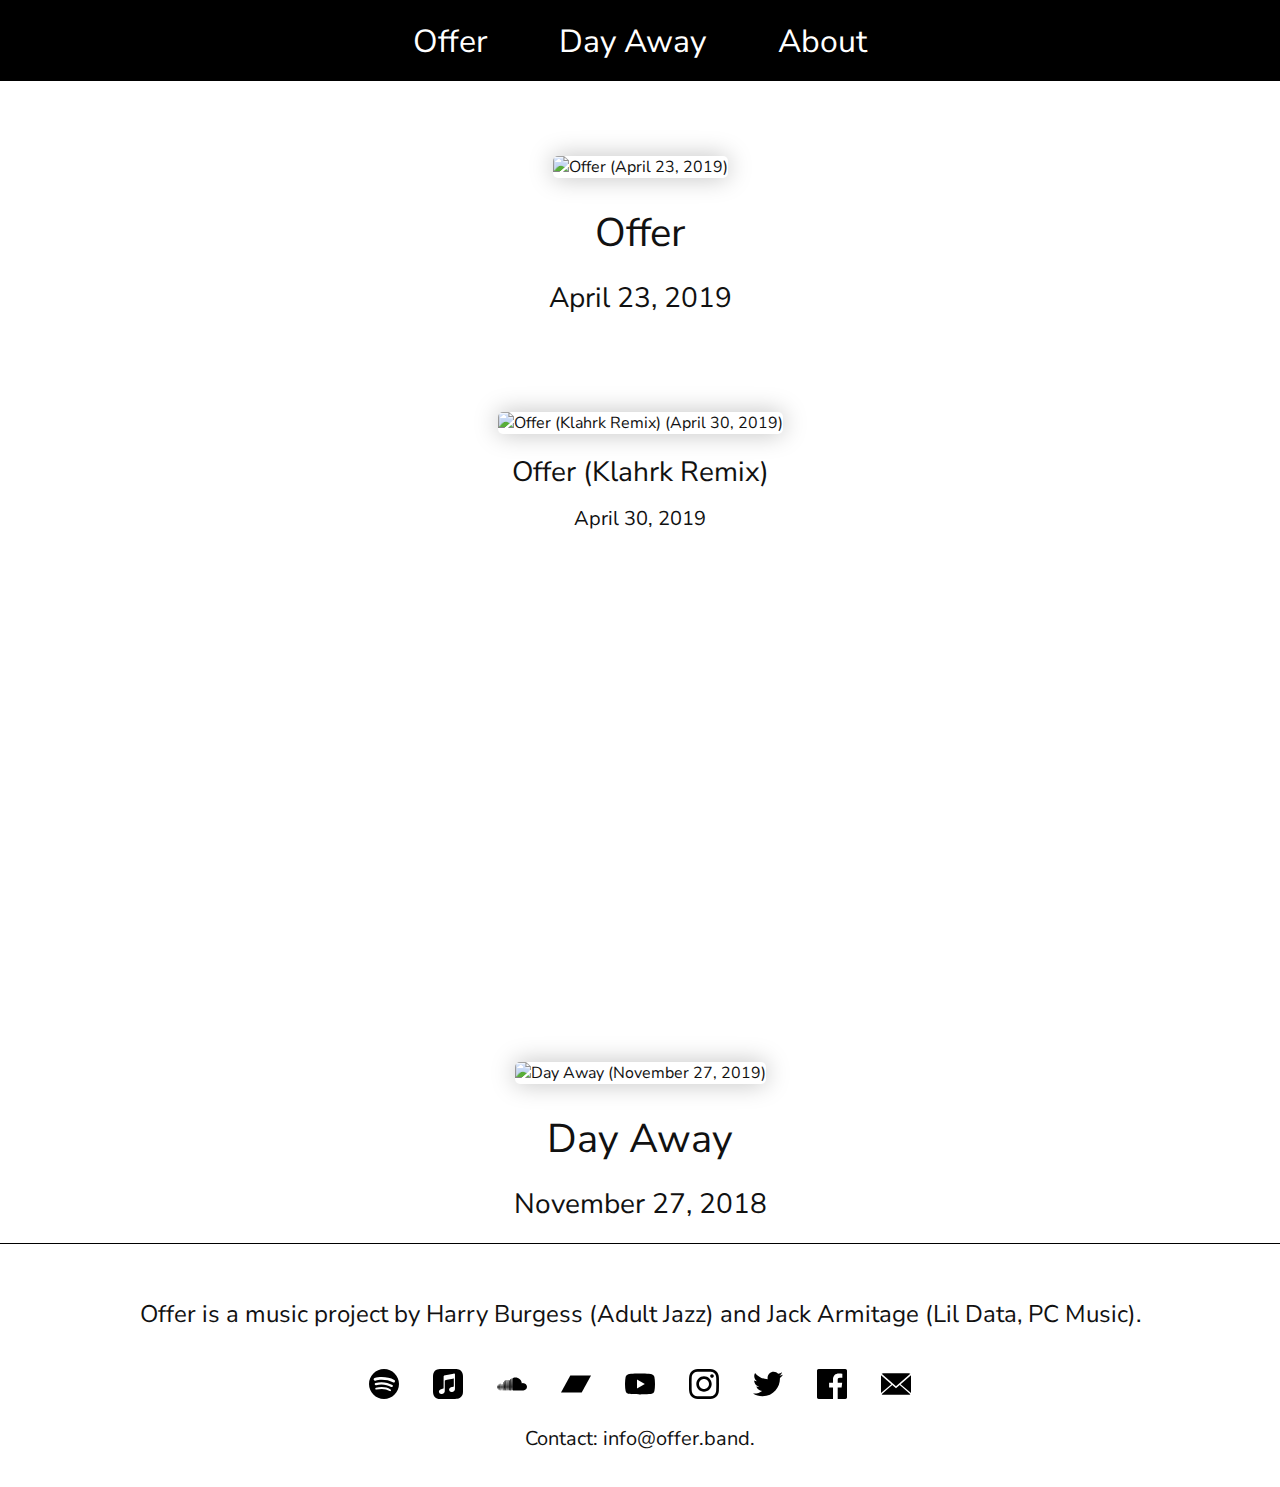
==== commit 65066f03: "removed offer hyperfollow" ====
--- a/index.html
+++ b/index.html
@@ -9,7 +9,7 @@
 	<meta name="description" content="Offer is the music project of Harry Burgess (Adult Jazz) and Jack Armitage (Lil Data, PC Music)">
 	<meta name="image" content="https://cdn.offer.band/file/offerband/offer.jpg">
 	<!-- Schema.org for Google -->
-	<meta itemprop="name" content="Offer - Day Away">
+	<meta itemprop="name" content="Offer">
 	<meta itemprop="description" content="Offer is the music project of Harry Burgess (Adult Jazz) and Jack Armitage (Lil Data, PC Music)">
 	<meta itemprop="image" content="https://cdn.offer.band/file/offerband/offer.jpg">
 	<!-- Twitter -->
@@ -19,7 +19,7 @@
 	<meta name="twitter:site" content="@offer_band">
 	<meta name="twitter:image:src" content="https://cdn.offer.band/file/offerband/offer.jpg">
 	<!-- Open Graph general (Facebook, Pinterest & Google+) -->
-	<meta property="og:title" content="Offer - Day Away">
+	<meta property="og:title" content="Offer">
 	<meta property="og:description" content="Offer is a music project by Harry Burgess (Adult Jazz) and Jack Armitage (Lil Data, PC Music)">
 	<meta property="og:image" content="https://cdn.offer.band/file/offerband/offer.jpg">
 	<meta property="og:url" content="http://offer.band">
@@ -27,6 +27,8 @@
 	<meta property="og:locale" content="en_UK">
 	<meta property="fb:admins" content="947531098779917">
 	<meta property="og:type" content="website">
+
+	<link rel="icon" href="http://cdn.offer.band/file/offerband/favicon.ico">
 
 	<link rel="stylesheet" href="css/style.css">
 
@@ -77,7 +79,7 @@
 			</div>
 		</div>
 		<div class="release" id="offer">
-			<a class="release-link" target="_blank" href="https://distrokid.com/hyperfollow/offer/offer" title="Listen to Offer">
+			<a class="release-link" target="_blank" href="https://offerband.bandcamp.com/track/offer" title="Listen to Offer">
 				<img class="release-art" src="https://cdn.offer.band/file/offerband/art_offer.jpg" alt="Offer (April 23, 2019)">
 			</a>
 			<a class="release-link" target="_blank" href="https://distrokid.com/hyperfollow/offer/offer" title="Listen to Offer">
--- a/css/style.css
+++ b/css/style.css
@@ -144,8 +144,8 @@
 
 .footer-icon {
 	display: inline-block;
-	width: 20px;
-	height: 20px;
+	width: 30px;
+	height: 30px;
 	padding-left: 15px;
 	padding-right: 15px;
 	fill: black;
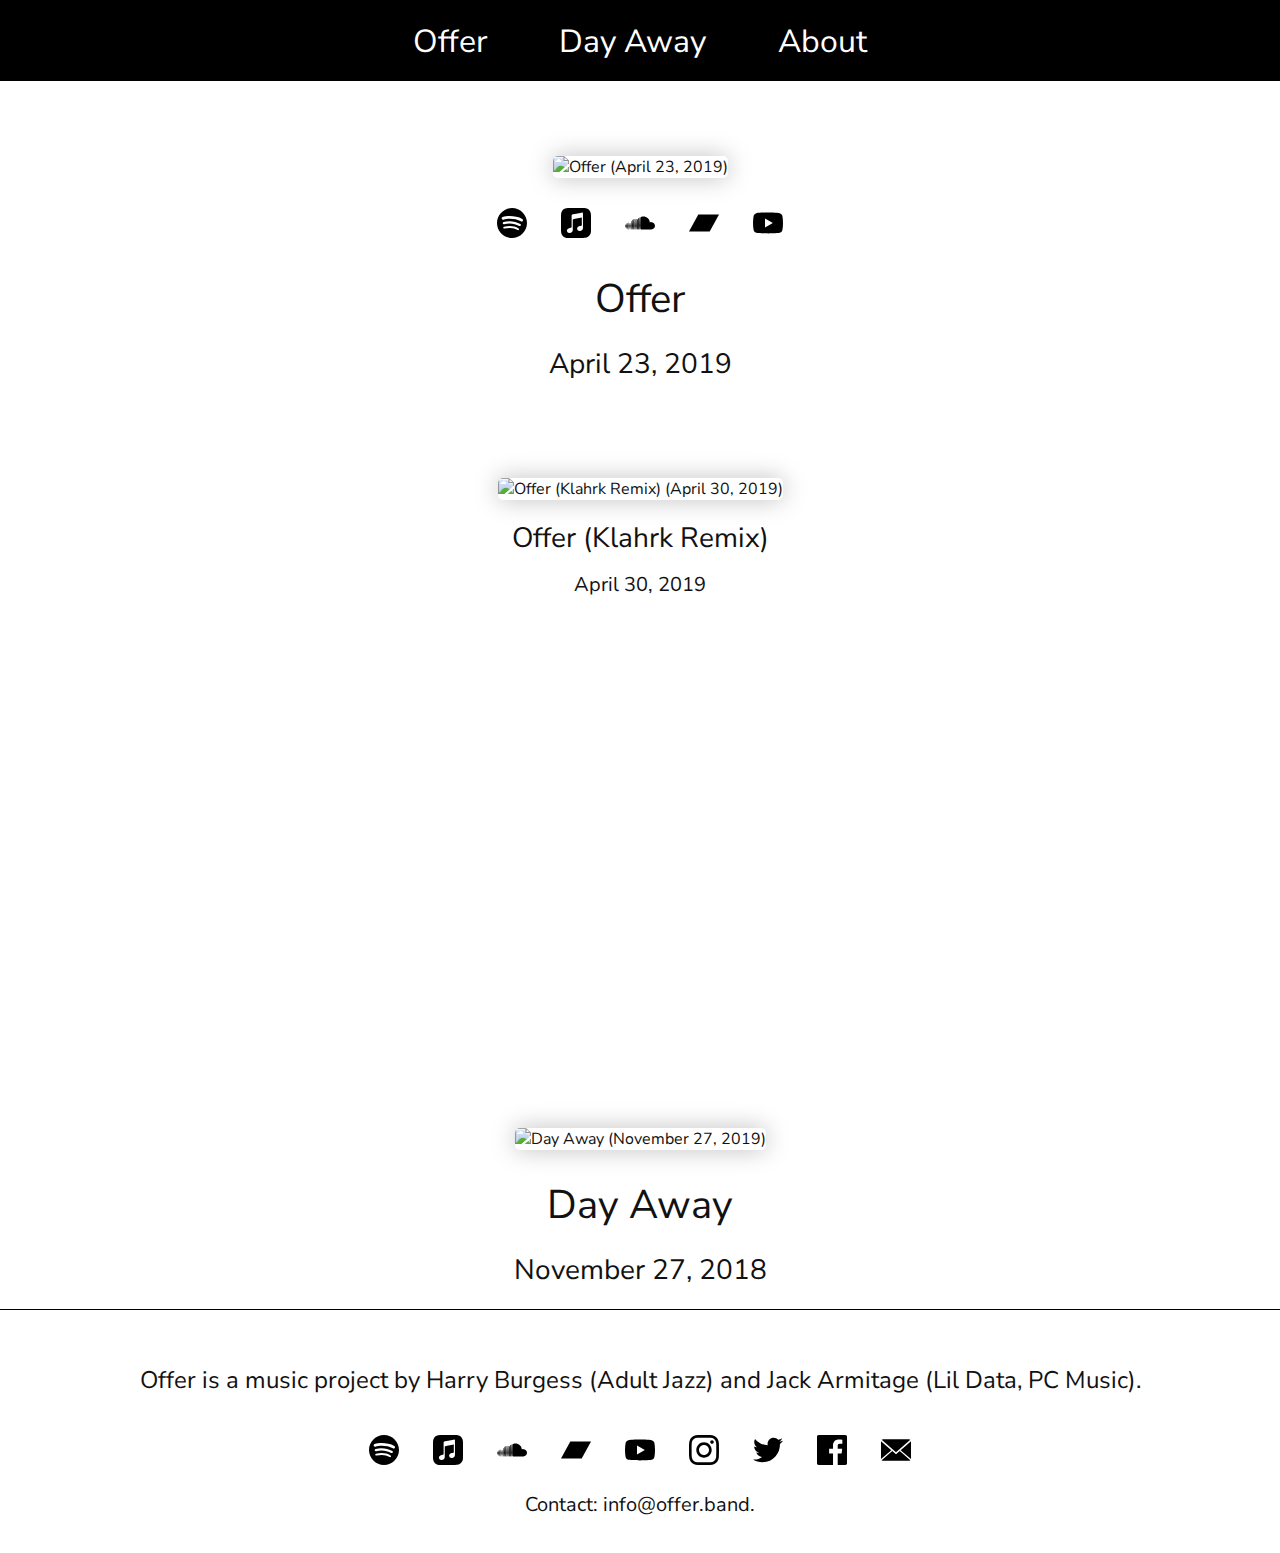
==== commit 26da1440: "added more links" ====
--- a/index.html
+++ b/index.html
@@ -82,10 +82,37 @@
 			<a class="release-link" target="_blank" href="https://offerband.bandcamp.com/track/offer" title="Listen to Offer">
 				<img class="release-art" src="https://cdn.offer.band/file/offerband/art_offer.jpg" alt="Offer (April 23, 2019)">
 			</a>
-			<a class="release-link" target="_blank" href="https://distrokid.com/hyperfollow/offer/offer" title="Listen to Offer">
+			<div class="release-icon-row">
+				<div class="footer-icon">
+					<a class="footer-icon-link" target="_blank" href="https://open.spotify.com/album/54SYv1HBvl4VRneFsAZPMm?si=gP7C__iyR0mpSOYtMJ0Klw" title="Spotify">
+						<svg role="img" viewBox="0 0 24 24" xmlns="http://www.w3.org/2000/svg"><title>Spotify</title><path d="M12 0C5.4 0 0 5.4 0 12s5.4 12 12 12 12-5.4 12-12S18.66 0 12 0zm5.521 17.34c-.24.359-.66.48-1.021.24-2.82-1.74-6.36-2.101-10.561-1.141-.418.122-.779-.179-.899-.539-.12-.421.18-.78.54-.9 4.56-1.021 8.52-.6 11.64 1.32.42.18.479.659.301 1.02zm1.44-3.3c-.301.42-.841.6-1.262.3-3.239-1.98-8.159-2.58-11.939-1.38-.479.12-1.02-.12-1.14-.6-.12-.48.12-1.021.6-1.141C9.6 9.9 15 10.561 18.72 12.84c.361.181.54.78.241 1.2zm.12-3.36C15.24 8.4 8.82 8.16 5.16 9.301c-.6.179-1.2-.181-1.38-.721-.18-.601.18-1.2.72-1.381 4.26-1.26 11.28-1.02 15.721 1.621.539.3.719 1.02.419 1.56-.299.421-1.02.599-1.559.3z"/></svg>
+					</a>
+				</div>
+				<div class="footer-icon">
+					<a class="footer-icon-link" target="_blank" href="https://itunes.apple.com/gb/album/offer-single/1459753488" title="Apple Music">
+						<svg role="img" viewBox="0 0 24 24" xmlns="http://www.w3.org/2000/svg"><title>Apple Music</title><path d="M23.997 6.124c0-.738-.065-1.47-.24-2.19-.317-1.31-1.062-2.31-2.18-3.043C21.003.517 20.373.285 19.7.164c-.517-.093-1.038-.135-1.564-.15-.04-.003-.083-.01-.124-.013H5.988c-.152.01-.303.017-.455.026C4.786.07 4.043.15 3.34.428 2.004.958 1.04 1.88.475 3.208c-.192.448-.292.925-.363 1.408-.056.392-.088.785-.1 1.18 0 .032-.007.062-.01.093v12.223c.01.14.017.283.027.424.05.815.154 1.624.497 2.373.65 1.42 1.738 2.353 3.234 2.802.42.127.856.187 1.293.228.555.053 1.11.06 1.667.06h11.03c.525 0 1.048-.034 1.57-.1.823-.106 1.597-.35 2.296-.81.84-.553 1.472-1.287 1.88-2.208.186-.42.293-.87.37-1.324.113-.675.138-1.358.137-2.04-.002-3.8 0-7.595-.003-11.393zm-6.423 3.99v5.712c0 .417-.058.827-.244 1.206-.29.59-.76.962-1.388 1.14-.35.1-.706.157-1.07.173-.95.045-1.773-.6-1.943-1.536-.142-.773.227-1.624 1.038-2.022.323-.16.67-.25 1.018-.324.378-.082.758-.153 1.134-.24.274-.063.457-.23.51-.516.014-.063.02-.13.02-.193 0-1.815 0-3.63-.002-5.443 0-.062-.01-.125-.026-.185-.04-.15-.15-.243-.304-.234-.16.01-.318.035-.475.066-.76.15-1.52.303-2.28.456l-2.326.47-1.374.278c-.016.003-.032.01-.048.013-.277.077-.377.203-.39.49-.002.042 0 .086 0 .13-.002 2.602 0 5.204-.003 7.805 0 .42-.047.836-.215 1.227-.278.64-.77 1.04-1.434 1.233-.35.1-.71.16-1.075.172-.96.036-1.755-.6-1.92-1.544-.14-.812.23-1.685 1.154-2.075.357-.15.73-.232 1.108-.31.287-.06.575-.116.86-.177.383-.083.583-.323.6-.714v-.15c0-2.96 0-5.922.002-8.882 0-.123.013-.25.042-.37.07-.285.273-.448.546-.518.255-.066.515-.112.774-.165.733-.15 1.466-.296 2.2-.444l2.27-.46c.67-.134 1.34-.27 2.01-.403.22-.043.443-.088.664-.106.31-.025.523.17.554.482.008.073.012.148.012.223.002 1.91.002 3.822 0 5.732z"/></svg>
+					</a>
+				</div>
+				<div class="footer-icon">
+					<a class="footer-icon-link" target="_blank" href="https://soundcloud.com/offerband/offer" title="SoundCloud">
+						<svg role="img" viewBox="0 0 24 24" xmlns="http://www.w3.org/2000/svg"><title>SoundCloud</title><path d="M1.175 12.225c-.051 0-.094.046-.101.1l-.233 2.154.233 2.105c.007.058.05.098.101.098.05 0 .09-.04.099-.098l.255-2.105-.27-2.154c0-.057-.045-.1-.09-.1m-.899.828c-.06 0-.091.037-.104.094L0 14.479l.165 1.308c0 .055.045.094.09.094s.089-.045.104-.104l.21-1.319-.21-1.334c0-.061-.044-.09-.09-.09m1.83-1.229c-.061 0-.12.045-.12.104l-.21 2.563.225 2.458c0 .06.045.12.119.12.061 0 .105-.061.121-.12l.254-2.474-.254-2.548c-.016-.06-.061-.12-.121-.12m.945-.089c-.075 0-.135.06-.15.135l-.193 2.64.21 2.544c.016.077.075.138.149.138.075 0 .135-.061.15-.15l.24-2.532-.24-2.623c0-.075-.06-.135-.135-.135l-.031-.017zm1.155.36c-.005-.09-.075-.149-.159-.149-.09 0-.158.06-.164.149l-.217 2.43.2 2.563c0 .09.075.157.159.157.074 0 .148-.068.148-.158l.227-2.563-.227-2.444.033.015zm.809-1.709c-.101 0-.18.09-.18.181l-.21 3.957.187 2.563c0 .09.08.164.18.164.094 0 .174-.09.18-.18l.209-2.563-.209-3.972c-.008-.104-.088-.18-.18-.18m.959-.914c-.105 0-.195.09-.203.194l-.18 4.872.165 2.548c0 .12.09.209.195.209.104 0 .194-.089.21-.209l.193-2.548-.192-4.856c-.016-.12-.105-.21-.21-.21m.989-.449c-.121 0-.211.089-.225.209l-.165 5.275.165 2.52c.014.119.104.225.225.225.119 0 .225-.105.225-.225l.195-2.52-.196-5.275c0-.12-.105-.225-.225-.225m1.245.045c0-.135-.105-.24-.24-.24-.119 0-.24.105-.24.24l-.149 5.441.149 2.503c.016.135.121.24.256.24s.24-.105.24-.24l.164-2.503-.164-5.456-.016.015zm.749-.134c-.135 0-.255.119-.255.254l-.15 5.322.15 2.473c0 .15.12.255.255.255s.255-.12.255-.27l.15-2.474-.165-5.307c0-.148-.12-.27-.271-.27m1.005.166c-.164 0-.284.135-.284.285l-.103 5.143.135 2.474c0 .149.119.277.284.277.149 0 .271-.12.284-.285l.121-2.443-.135-5.112c-.012-.164-.135-.285-.285-.285m1.184-.945c-.045-.029-.105-.044-.165-.044s-.119.015-.165.044c-.09.054-.149.15-.149.255v.061l-.104 6.048.115 2.449v.008c.008.06.03.135.074.18.058.061.142.104.234.104.08 0 .158-.044.209-.09.058-.06.091-.135.091-.225l.015-.24.117-2.203-.135-6.086c0-.104-.061-.193-.135-.239l-.002-.022zm1.006-.547c-.045-.045-.09-.061-.15-.061-.074 0-.149.016-.209.061-.075.061-.119.15-.119.24v.029l-.137 6.609.076 1.215.061 1.185c0 .164.148.314.328.314.181 0 .33-.15.33-.329l.15-2.414-.15-6.637c0-.12-.074-.221-.165-.277m8.934 3.777c-.405 0-.795.086-1.139.232-.24-2.654-2.46-4.736-5.188-4.736-.659 0-1.305.135-1.889.359-.225.09-.27.18-.285.359v9.368c.016.18.15.33.33.345h8.185C22.681 17.218 24 15.914 24 14.28s-1.319-2.952-2.938-2.952"/></svg>
+					</a>
+				</div>
+				<div class="footer-icon">
+					<a class="footer-icon-link" target="_blank" href="https://offerband.bandcamp.com/track/offer" title="Bandcamp">
+						<svg role="img" viewBox="0 0 24 24" xmlns="http://www.w3.org/2000/svg"><title>Bandcamp</title><path d="M0 18.75l7.437-13.5H24l-7.438 13.5H0z"/></svg>
+					</a>
+				</div>
+				<div class="footer-icon">
+					<a class="footer-icon-link" target="_blank" href="https://www.youtube.com/watch?v=zkARf7TyE84" title="YouTube">
+						<svg role="img" xmlns="http://www.w3.org/2000/svg" viewBox="0 0 24 24"><title>YouTube</title><path d="M23.495 6.205a3.007 3.007 0 0 0-2.088-2.088c-1.87-.501-9.396-.501-9.396-.501s-7.507-.01-9.396.501A3.007 3.007 0 0 0 .527 6.205a31.247 31.247 0 0 0-.522 5.805 31.247 31.247 0 0 0 .522 5.783 3.007 3.007 0 0 0 2.088 2.088c1.868.502 9.396.502 9.396.502s7.506 0 9.396-.502a3.007 3.007 0 0 0 2.088-2.088 31.247 31.247 0 0 0 .5-5.783 31.247 31.247 0 0 0-.5-5.805zM9.609 15.601V8.408l6.264 3.602z"/></svg>
+					</a>
+				</div>
+			</div>
+			<a class="release-link" target="_blank" href="https://offerband.bandcamp.com/track/offer" title="Listen to Offer">
 				<p class="release-name">Offer</p>
 			</a>
-			<a class="release-link" target="_blank" href="https://distrokid.com/hyperfollow/offer/offer" title="Listen to Offer">
+			<a class="release-link" target="_blank" href="https://offerband.bandcamp.com/track/offer" title="Listen to Offer">
 				<p class="release-date">April 23, 2019</p>
 			</a>
 		</div>
--- a/css/style.css
+++ b/css/style.css
@@ -83,6 +83,10 @@
 .release-art img {
 }
 
+.release-icon-row {
+	margin-top: 30px;
+}
+
 .release-name {
 	font-size: 2.5em;
 	line-height: 0.75em;
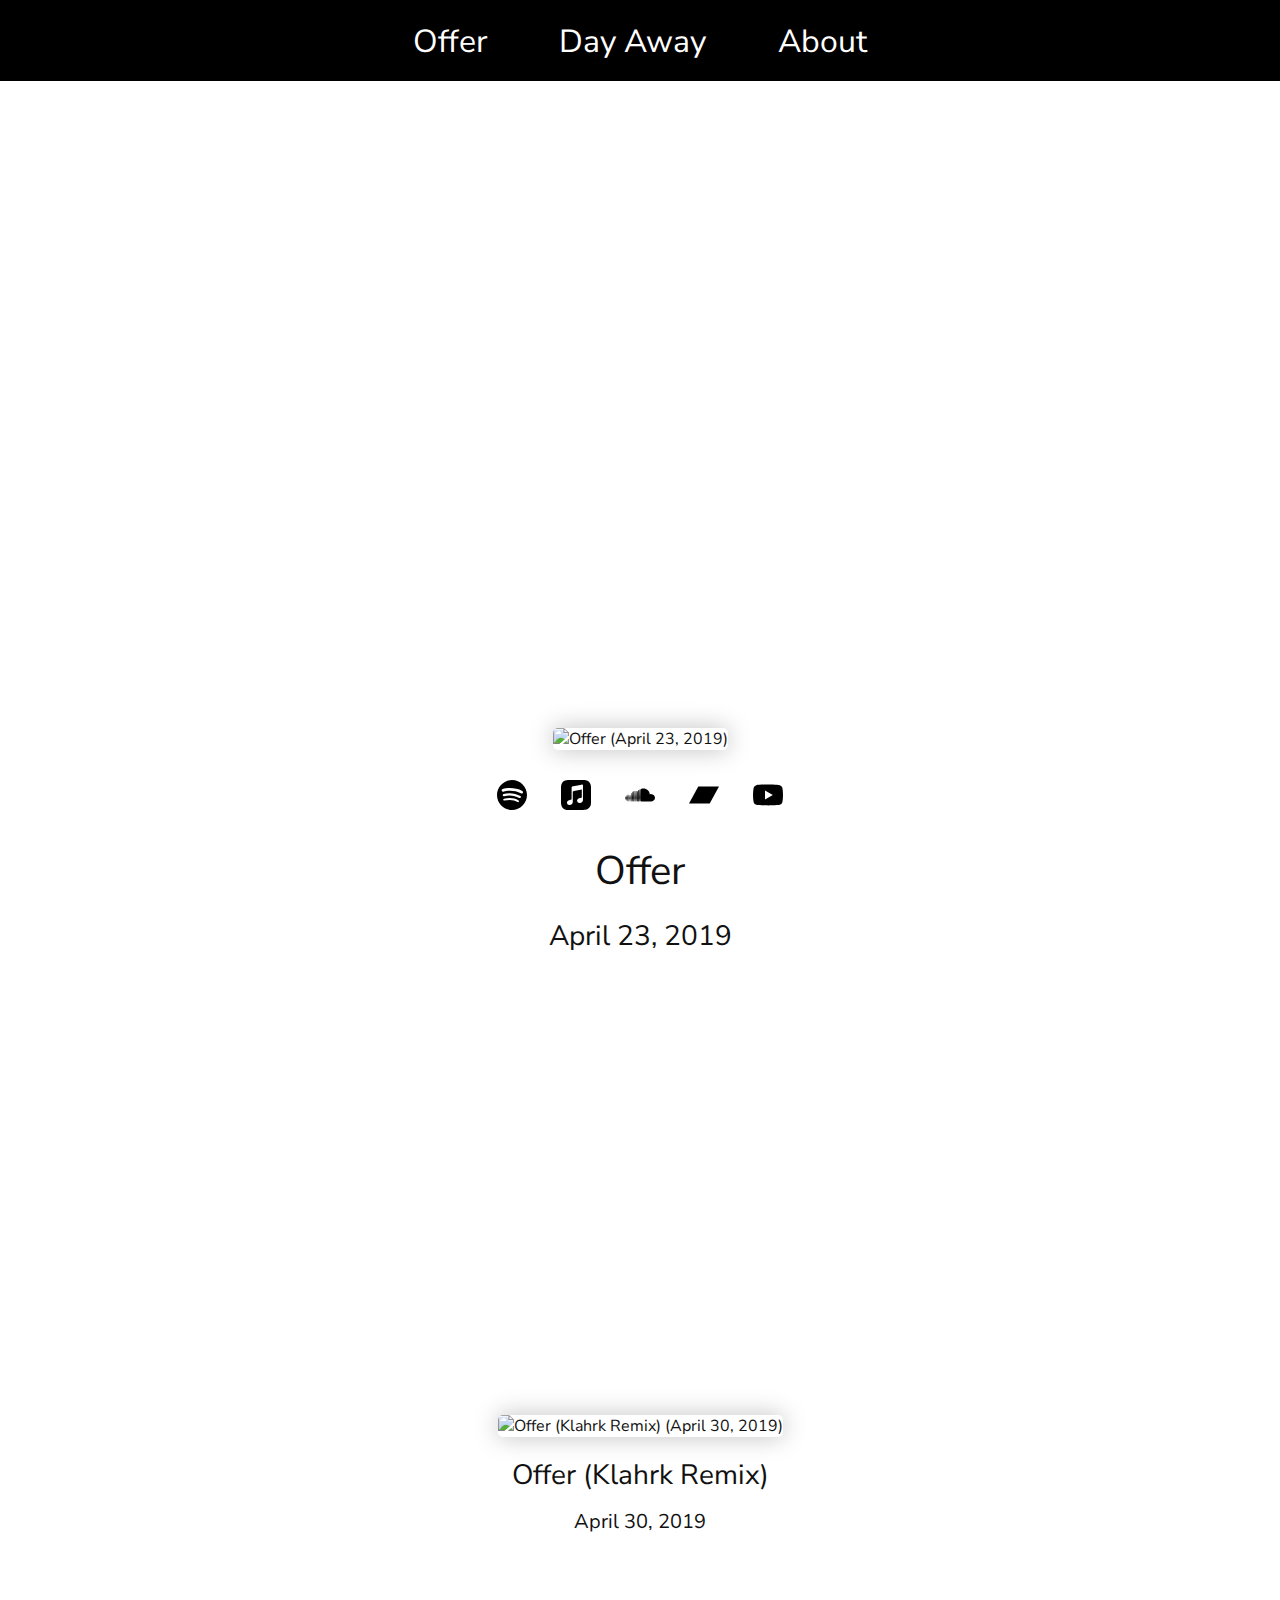
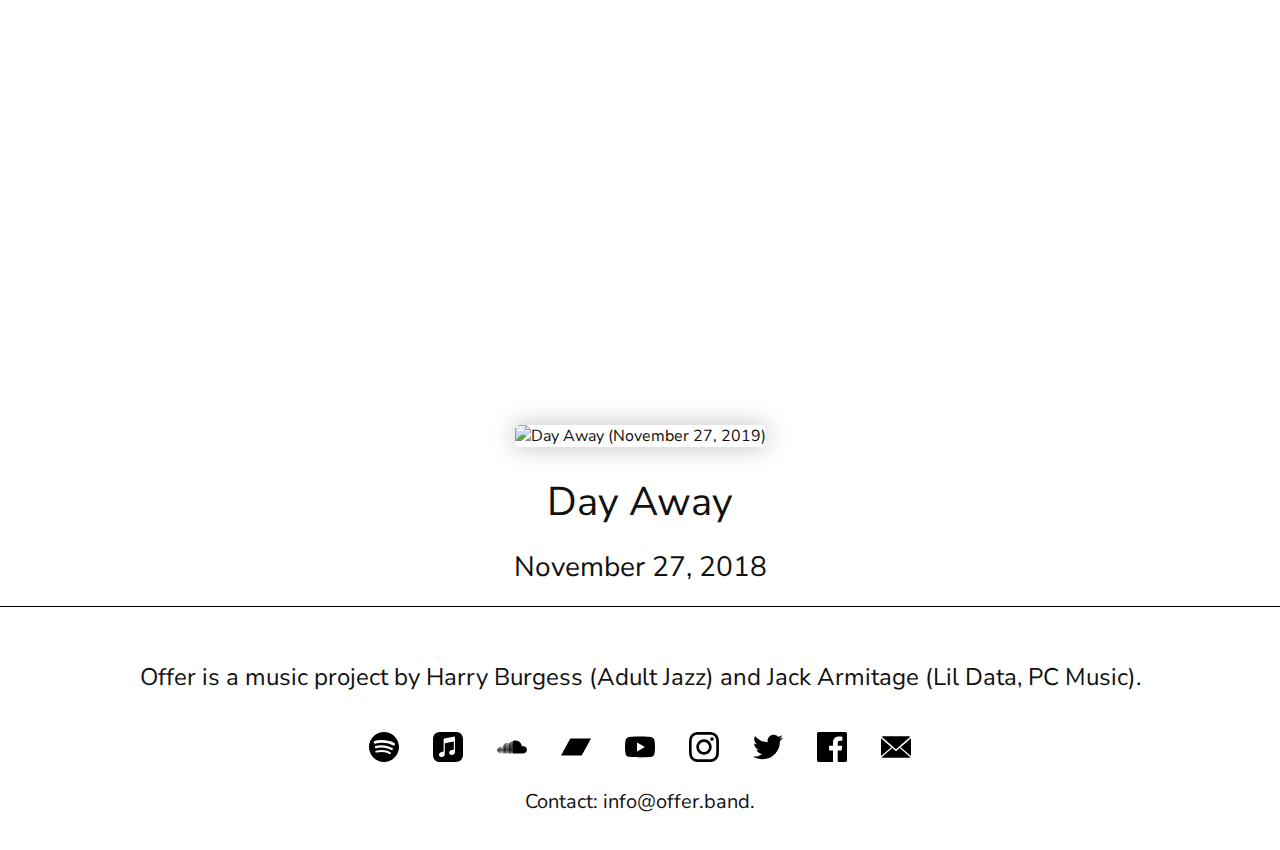
==== commit 961f862b: "added videos" ====
--- a/index.html
+++ b/index.html
@@ -80,6 +80,7 @@
 		</div>
 		<div class="release" id="offer">
 			<a class="release-link" target="_blank" href="https://offerband.bandcamp.com/track/offer" title="Listen to Offer">
+				<iframe width="850" height="500" src="https://www.youtube.com/embed/kEB6AbcWvV8" frameborder="0" allow="accelerometer; autoplay; encrypted-media; gyroscope; picture-in-picture" allowfullscreen></iframe><br><br><br><br>
 				<img class="release-art" src="https://cdn.offer.band/file/offerband/art_offer.jpg" alt="Offer (April 23, 2019)">
 			</a>
 			<div class="release-icon-row">
@@ -104,7 +105,7 @@
 					</a>
 				</div>
 				<div class="footer-icon">
-					<a class="footer-icon-link" target="_blank" href="https://www.youtube.com/watch?v=zkARf7TyE84" title="YouTube">
+					<a class="footer-icon-link" target="_blank" href="https://www.youtube.com/watch?v=kEB6AbcWvV8" title="YouTube">
 						<svg role="img" xmlns="http://www.w3.org/2000/svg" viewBox="0 0 24 24"><title>YouTube</title><path d="M23.495 6.205a3.007 3.007 0 0 0-2.088-2.088c-1.87-.501-9.396-.501-9.396-.501s-7.507-.01-9.396.501A3.007 3.007 0 0 0 .527 6.205a31.247 31.247 0 0 0-.522 5.805 31.247 31.247 0 0 0 .522 5.783 3.007 3.007 0 0 0 2.088 2.088c1.868.502 9.396.502 9.396.502s7.506 0 9.396-.502a3.007 3.007 0 0 0 2.088-2.088 31.247 31.247 0 0 0 .5-5.783 31.247 31.247 0 0 0-.5-5.805zM9.609 15.601V8.408l6.264 3.602z"/></svg>
 					</a>
 				</div>
@@ -118,6 +119,7 @@
 		</div>
 		<div class="release" id="klahrk">
 			<a class="release-link" target="_blank" href="https://distrokid.com/hyperfollow/offer/offer-klahrk-remix" title="Listen to Offer (Klahrk Remix)">
+				<iframe width="560" height="315" src="https://www.youtube.com/embed/vrH2kPenBqw" frameborder="0" allow="accelerometer; autoplay; encrypted-media; gyroscope; picture-in-picture" allowfullscreen></iframe><br><br><br>
 				<img class="release-art" src="https://cdn.offer.band/file/offerband/art_klahrk.jpg" alt="Offer (Klahrk Remix) (April 30, 2019)">
 			</a>
 			<a class="release-link" target="_blank" href="https://distrokid.com/hyperfollow/offer/offer-klahrk-remix" title="Listen to Offer (Klahrk Remix)">
--- a/css/style.css
+++ b/css/style.css
@@ -105,13 +105,14 @@
 /*     KLAHRK REMIX      */
 
 #klahrk {
-	height: 575px;
+	height: 900px;
 	/*background: rgb(0,0,0);*/
 	/*background: radial-gradient(circle, rgba(100,100,100,1) 0%, rgba(0,0,0,1) 60%);*/
 }
 
 #klahrk img {
 	width: 400px;
+	height: 400px;
 }
 
 #klahrk .release-name {
